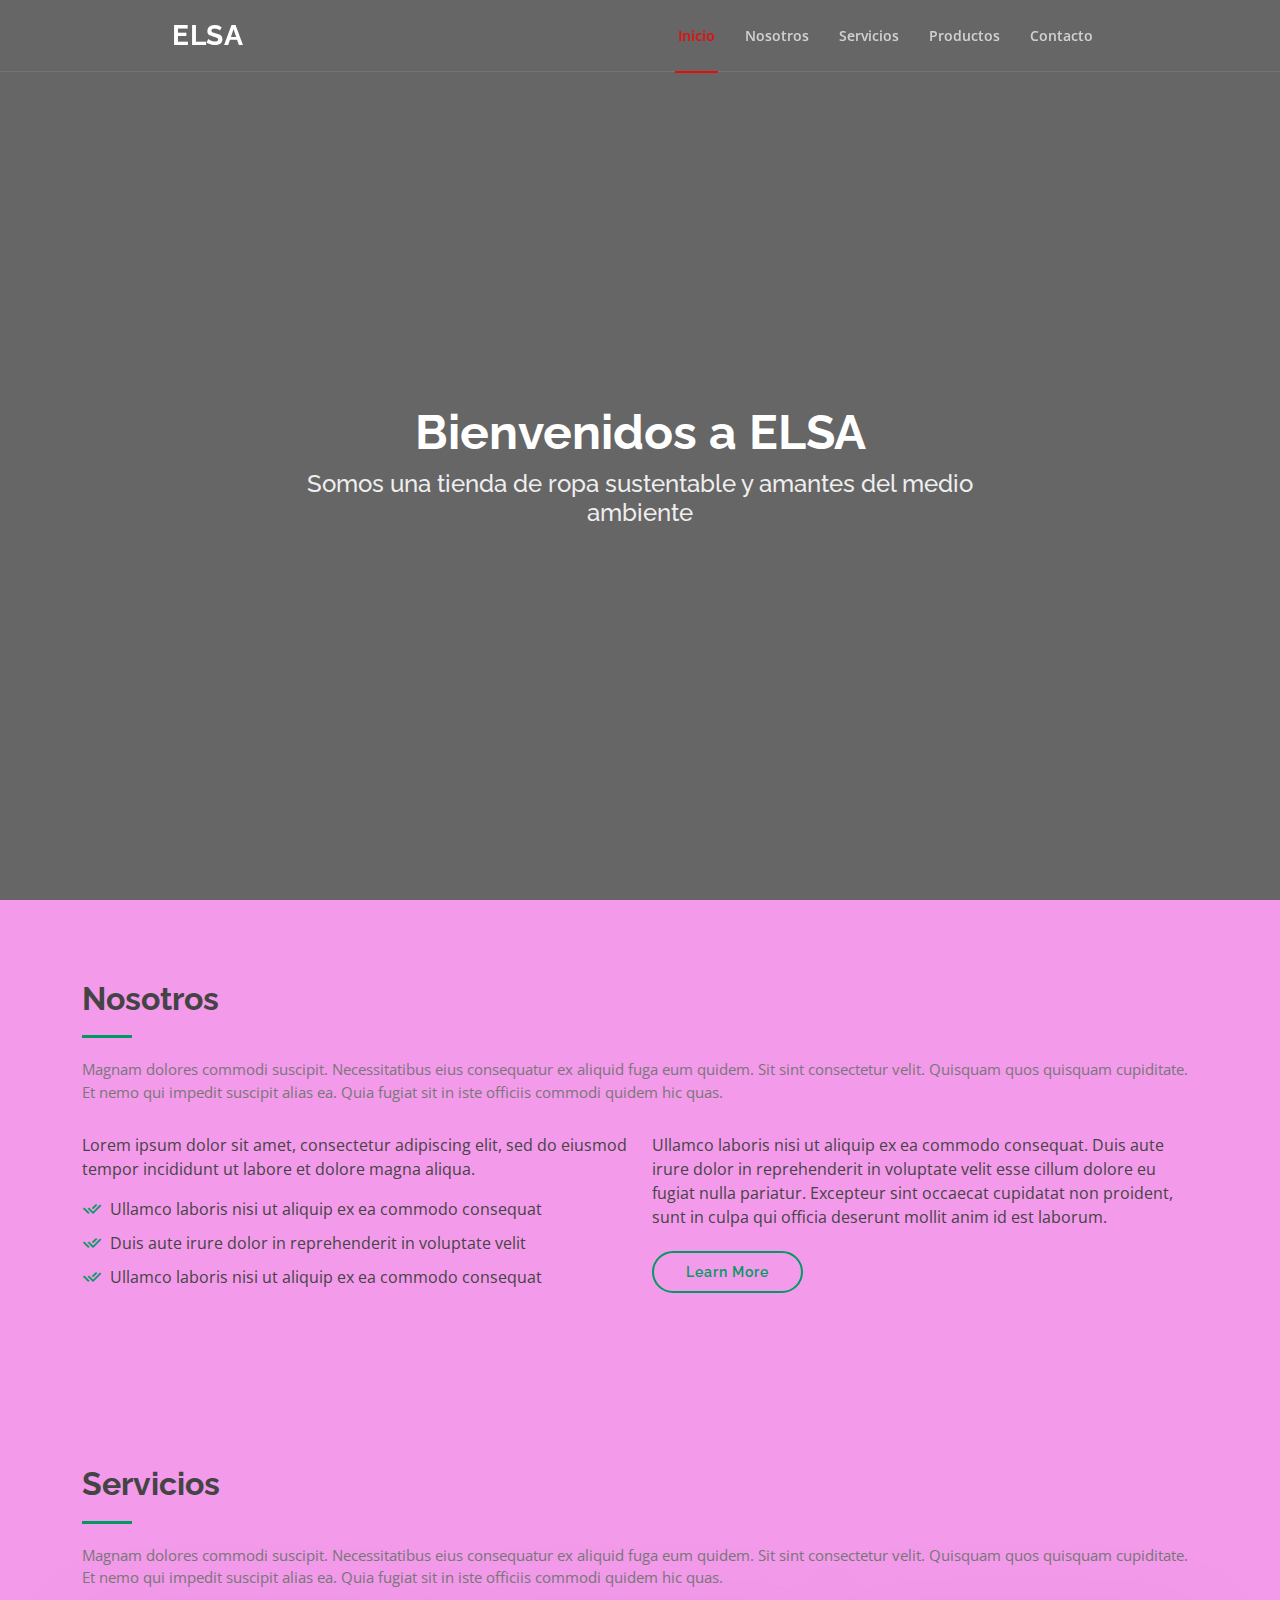
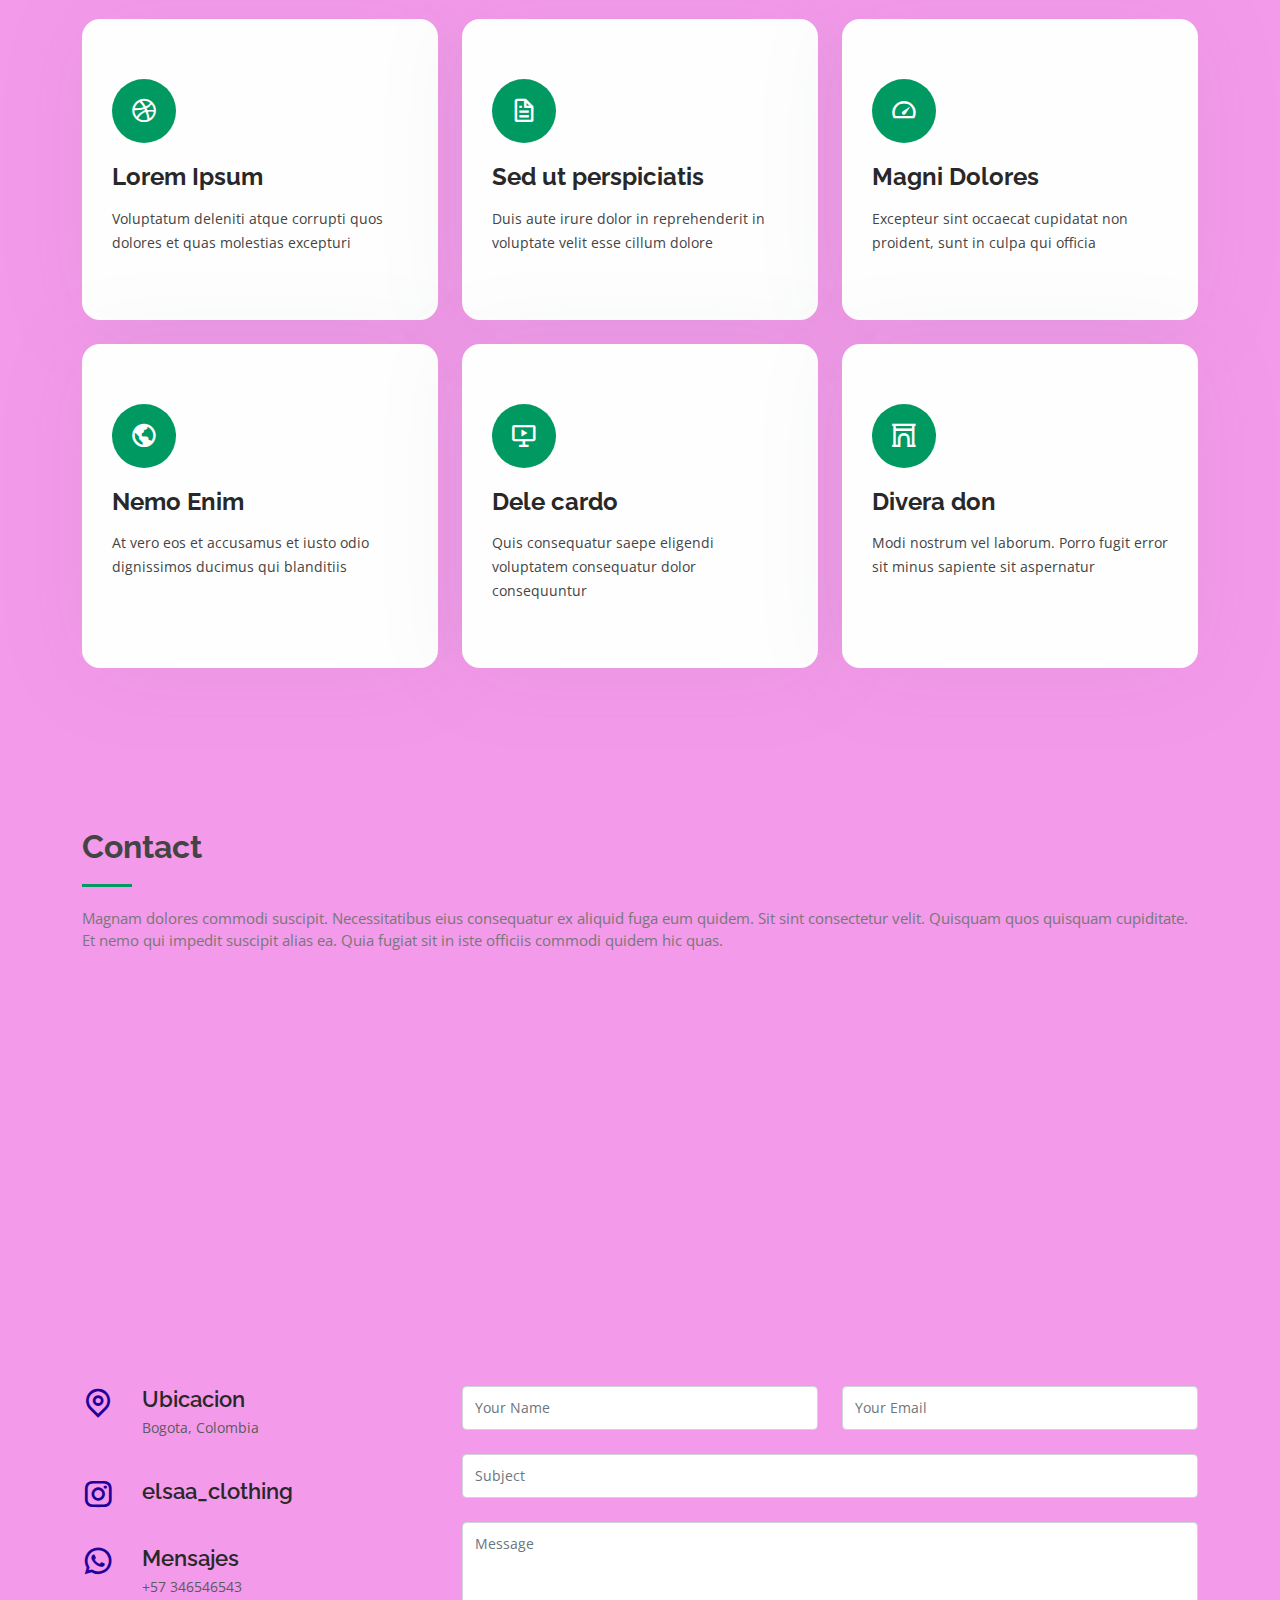
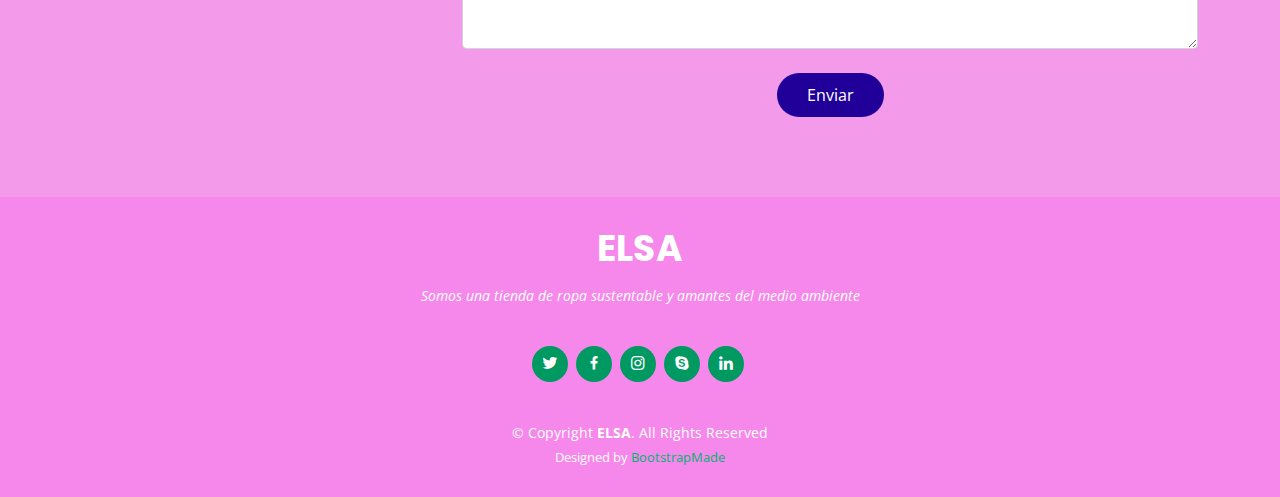
==== index.html @ 2338dea5 "agregando datanetlify" ====
<!DOCTYPE html>
<html lang="en">

<head>
  <meta charset="utf-8">
  <meta content="width=device-width, initial-scale=1.0" name="viewport">

  <title>ELSA</title>
  <meta content="" name="description">
  <meta content="" name="keywords">

  <!-- Favicons -->
  <link href="assets/img/favicon.png" rel="icon">
  <link href="assets/img/apple-touch-icon.png" rel="apple-touch-icon">

  <!-- Google Fonts -->
  <link href="https://fonts.googleapis.com/css?family=Open+Sans:300,300i,400,400i,600,600i,700,700i|Raleway:300,300i,400,400i,500,500i,600,600i,700,700i|Poppins:300,300i,400,400i,500,500i,600,600i,700,700i" rel="stylesheet">

  <!-- Vendor CSS Files -->
  <link href="assets/vendor/bootstrap/css/bootstrap.min.css" rel="stylesheet">
  <link href="assets/vendor/bootstrap-icons/bootstrap-icons.css" rel="stylesheet">
  <link href="assets/vendor/boxicons/css/boxicons.min.css" rel="stylesheet">
  <link href="assets/vendor/glightbox/css/glightbox.min.css" rel="stylesheet">
  <link href="assets/vendor/remixicon/remixicon.css" rel="stylesheet">
  <link href="assets/vendor/swiper/swiper-bundle.min.css" rel="stylesheet">

  <!-- Template Main CSS File -->
  <link href="assets/css/style.css" rel="stylesheet">

  <!-- =======================================================
  * Template Name: KnightOne - v4.8.1
  * Template URL: https://bootstrapmade.com/knight-simple-one-page-bootstrap-template/
  * Author: BootstrapMade.com
  * License: https://bootstrapmade.com/license/
  ======================================================== -->
</head>

<body>

  <!-- ======= Header ======= -->
  <header id="header" class="fixed-top ">
    <div class="container-fluid">

      <div class="row justify-content-center">
        <div class="col-xl-9 d-flex align-items-center justify-content-lg-between">
          <h1 class="logo me-auto me-lg-0"><a href="index.html">ELSA</a></h1>
          <!-- Uncomment below if you prefer to use an image logo -->
          <!-- <a href="index.html" class="logo me-auto me-lg-0"><img src="assets/img/logo.png" alt="" class="img-fluid"></a>-->

          <nav id="navbar" class="navbar order-last order-lg-0">
            <ul>
              <li><a class="nav-link scrollto active" href="#hero">Inicio</a></li>
              <li><a class="nav-link scrollto" href="#about">Nosotros</a></li>
              <li><a class="nav-link scrollto" href="#services">Servicios</a></li>
              <li><a class="nav-link scrollto " href="./pages/productos.html">Productos</a></li>
              <li><a class="nav-link scrollto" href="#contact">Contacto</a></li>
            </ul>
            <i class="bi bi-list mobile-nav-toggle"></i>
          </nav><!-- .navbar -->
        </div>
      </div>

    </div>
  </header><!-- End Header -->

  <!-- ======= Hero Section ======= -->
  <section id="hero" class="d-flex flex-column justify-content-center">
    <div class="container">
      <div class="row justify-content-center">
        <div class="col-xl-8">
          <h1>Bienvenidos a ELSA </h1>
          <h2>Somos una tienda de ropa sustentable y amantes del medio ambiente</h2>
          <a href="https://www.youtube.com/watch?v=jDDaplaOz7Q"></a>
        </div>
      </div>
    </div>
  </section><!-- End Hero -->

  <main id="main">

    <!-- ======= About Us Section ======= -->
    <section id="about" class="about">
      <div class="container">

        <div class="section-title">
          <h2>Nosotros</h2>
          <p>Magnam dolores commodi suscipit. Necessitatibus eius consequatur ex aliquid fuga eum quidem. Sit sint consectetur velit. Quisquam quos quisquam cupiditate. Et nemo qui impedit suscipit alias ea. Quia fugiat sit in iste officiis commodi quidem hic quas.</p>
        </div>

        <div class="row content">
          <div class="col-lg-6">
            <p>
              Lorem ipsum dolor sit amet, consectetur adipiscing elit, sed do eiusmod tempor incididunt ut labore et dolore
              magna aliqua.
            </p>
            <ul>
              <li><i class="ri-check-double-line"></i> Ullamco laboris nisi ut aliquip ex ea commodo consequat</li>
              <li><i class="ri-check-double-line"></i> Duis aute irure dolor in reprehenderit in voluptate velit</li>
              <li><i class="ri-check-double-line"></i> Ullamco laboris nisi ut aliquip ex ea commodo consequat</li>
            </ul>
          </div>
          <div class="col-lg-6 pt-4 pt-lg-0">
            <p>
              Ullamco laboris nisi ut aliquip ex ea commodo consequat. Duis aute irure dolor in reprehenderit in voluptate
              velit esse cillum dolore eu fugiat nulla pariatur. Excepteur sint occaecat cupidatat non proident, sunt in
              culpa qui officia deserunt mollit anim id est laborum.
            </p>
            <a href="#" class="btn-learn-more">Learn More</a>
          </div>
        </div>

      </div>
    </section><!-- End About Us Section -->

    <!-- ======= Services Section ======= -->
    <section id="services" class="services">
      <div class="container">

        <div class="section-title">
          <h2>Servicios</h2>
          <p>Magnam dolores commodi suscipit. Necessitatibus eius consequatur ex aliquid fuga eum quidem. Sit sint consectetur velit. Quisquam quos quisquam cupiditate. Et nemo qui impedit suscipit alias ea. Quia fugiat sit in iste officiis commodi quidem hic quas.</p>
        </div>

        <div class="row">
          <div class="col-lg-4 col-md-6 d-flex align-items-stretch">
            <div class="icon-box">
              <div class="icon"><i class="bx bxl-dribbble"></i></div>
              <h4><a href="">Lorem Ipsum</a></h4>
              <p>Voluptatum deleniti atque corrupti quos dolores et quas molestias excepturi</p>
            </div>
          </div>

          <div class="col-lg-4 col-md-6 d-flex align-items-stretch mt-4 mt-md-0">
            <div class="icon-box">
              <div class="icon"><i class="bx bx-file"></i></div>
              <h4><a href="">Sed ut perspiciatis</a></h4>
              <p>Duis aute irure dolor in reprehenderit in voluptate velit esse cillum dolore</p>
            </div>
          </div>

          <div class="col-lg-4 col-md-6 d-flex align-items-stretch mt-4 mt-lg-0">
            <div class="icon-box">
              <div class="icon"><i class="bx bx-tachometer"></i></div>
              <h4><a href="">Magni Dolores</a></h4>
              <p>Excepteur sint occaecat cupidatat non proident, sunt in culpa qui officia</p>
            </div>
          </div>

          <div class="col-lg-4 col-md-6 d-flex align-items-stretch mt-4">
            <div class="icon-box">
              <div class="icon"><i class="bx bx-world"></i></div>
              <h4><a href="">Nemo Enim</a></h4>
              <p>At vero eos et accusamus et iusto odio dignissimos ducimus qui blanditiis</p>
            </div>
          </div>

          <div class="col-lg-4 col-md-6 d-flex align-items-stretch mt-4">
            <div class="icon-box">
              <div class="icon"><i class="bx bx-slideshow"></i></div>
              <h4><a href="">Dele cardo</a></h4>
              <p>Quis consequatur saepe eligendi voluptatem consequatur dolor consequuntur</p>
            </div>
          </div>

          <div class="col-lg-4 col-md-6 d-flex align-items-stretch mt-4">
            <div class="icon-box">
              <div class="icon"><i class="bx bx-arch"></i></div>
              <h4><a href="">Divera don</a></h4>
              <p>Modi nostrum vel laborum. Porro fugit error sit minus sapiente sit aspernatur</p>
            </div>
          </div>

        </div>

      </div>
    </section><!-- End Services Section -->

    <!-- ======= Contact Section ======= -->
    <section id="contact" class="contact">
      <div class="container">

        <div class="section-title">
          <h2>Contact</h2>
          <p>Magnam dolores commodi suscipit. Necessitatibus eius consequatur ex aliquid fuga eum quidem. Sit sint consectetur velit. Quisquam quos quisquam cupiditate. Et nemo qui impedit suscipit alias ea. Quia fugiat sit in iste officiis commodi quidem hic quas.</p>
        </div>
      </div>

      <div>
        <iframe style="border:0; width: 100%; height: 350px;" src="https://www.google.com/maps/embed?pb=!1m14!1m8!1m3!1d12097.433213460943!2d-74.0062269!3d40.7101282!3m2!1i1024!2i768!4f13.1!3m3!1m2!1s0x0%3A0xb89d1fe6bc499443!2sDowntown+Conference+Center!5e0!3m2!1smk!2sbg!4v1539943755621" frameborder="0" allowfullscreen></iframe>
      </div>

      <div class="container">

        <div class="row mt-5">

          <div class="col-lg-4">
            <div class="info">
              <div class="address">
                <i class="ri-map-pin-line"></i>
                <h4>Ubicacion </h4>
                <p>Bogota, Colombia</p>
              </div>

              <div class="email">
                <a href="https://www.instagram.com/elsaa_clothing/">
                  <i class="ri-instagram-line"></i>
                  <h4>elsaa_clothing</h4>
                  <p></p>
                </a>
              </div>

              <div class="phone">
                <i class="ri-whatsapp-line"></i>
                <h4>Mensajes</h4>
                <p>+57 346546543</p>
              </div>

            </div>

          </div>

          <div class="col-lg-8 mt-5 mt-lg-0">

            <form name="contact" role="form" class="php-email-form" data-netlify="true">
              <div class="row">
                <div class="col-md-6 form-group">
                  <input type="text" name="name" class="form-control" id="name" placeholder="Your Name" required>
                </div>
                <div class="col-md-6 form-group mt-3 mt-md-0">
                  <input type="email" class="form-control" name="email" id="email" placeholder="Your Email" required>
                </div>
              </div>
              <div class="form-group mt-3">
                <input type="text" class="form-control" name="subject" id="subject" placeholder="Subject" required>
              </div>
              <div class="form-group mt-3">
                <textarea class="form-control" name="message" rows="5" placeholder="Message" required></textarea>
              </div>
              <div class="my-3">
                <div class="loading">Loading</div>
                <div class="error-message"></div>
                <div class="sent-message">Your message has been sent. Thank you!</div>
              </div>
              <div class="text-center"><button type="submit">Enviar</button></div>
            </form>

          </div>

        </div>

      </div>
    </section><!-- End Contact Section -->

  </main><!-- End #main -->

  <!-- ======= Footer ======= -->
  <footer id="footer">
    <div class="container">
      <h3>ELSA</h3>
      <p>Somos una tienda de ropa sustentable y amantes del medio ambiente</p>
      <div class="social-links">
        <a href="#" class="twitter"><i class="bx bxl-twitter"></i></a>
        <a href="#" class="facebook"><i class="bx bxl-facebook"></i></a>
        <a href="#" class="instagram"><i class="bx bxl-instagram"></i></a>
        <a href="#" class="google-plus"><i class="bx bxl-skype"></i></a>
        <a href="#" class="linkedin"><i class="bx bxl-linkedin"></i></a>
      </div>
      <div class="copyright">
        &copy; Copyright <strong><span>ELSA</span></strong>. All Rights Reserved
      </div>
      <div class="credits">
        <!-- All the links in the footer should remain intact. -->
        <!-- You can delete the links only if you purchased the pro version. -->
        <!-- Licensing information: https://bootstrapmade.com/license/ -->
        <!-- Purchase the pro version with working PHP/AJAX contact form: https://bootstrapmade.com/knight-simple-one-page-bootstrap-template/ -->
        Designed by <a href="https://bootstrapmade.com/">BootstrapMade</a>
      </div>
    </div>
  </footer><!-- End Footer -->

  <div id="preloader"></div>
  <a href="#" class="back-to-top d-flex align-items-center justify-content-center"><i class="bi bi-arrow-up-short"></i></a>

  <!-- Vendor JS Files -->
  <script src="assets/vendor/purecounter/purecounter_vanilla.js"></script>
  <script src="assets/vendor/bootstrap/js/bootstrap.bundle.min.js"></script>
  <script src="assets/vendor/glightbox/js/glightbox.min.js"></script>
  <script src="assets/vendor/isotope-layout/isotope.pkgd.min.js"></script>
  <script src="assets/vendor/swiper/swiper-bundle.min.js"></script>
  <script src="assets/vendor/php-email-form/validate.js"></script>

  <!-- Template Main JS File -->
  <script src="assets/js/main.js"></script>

</body>

</html>
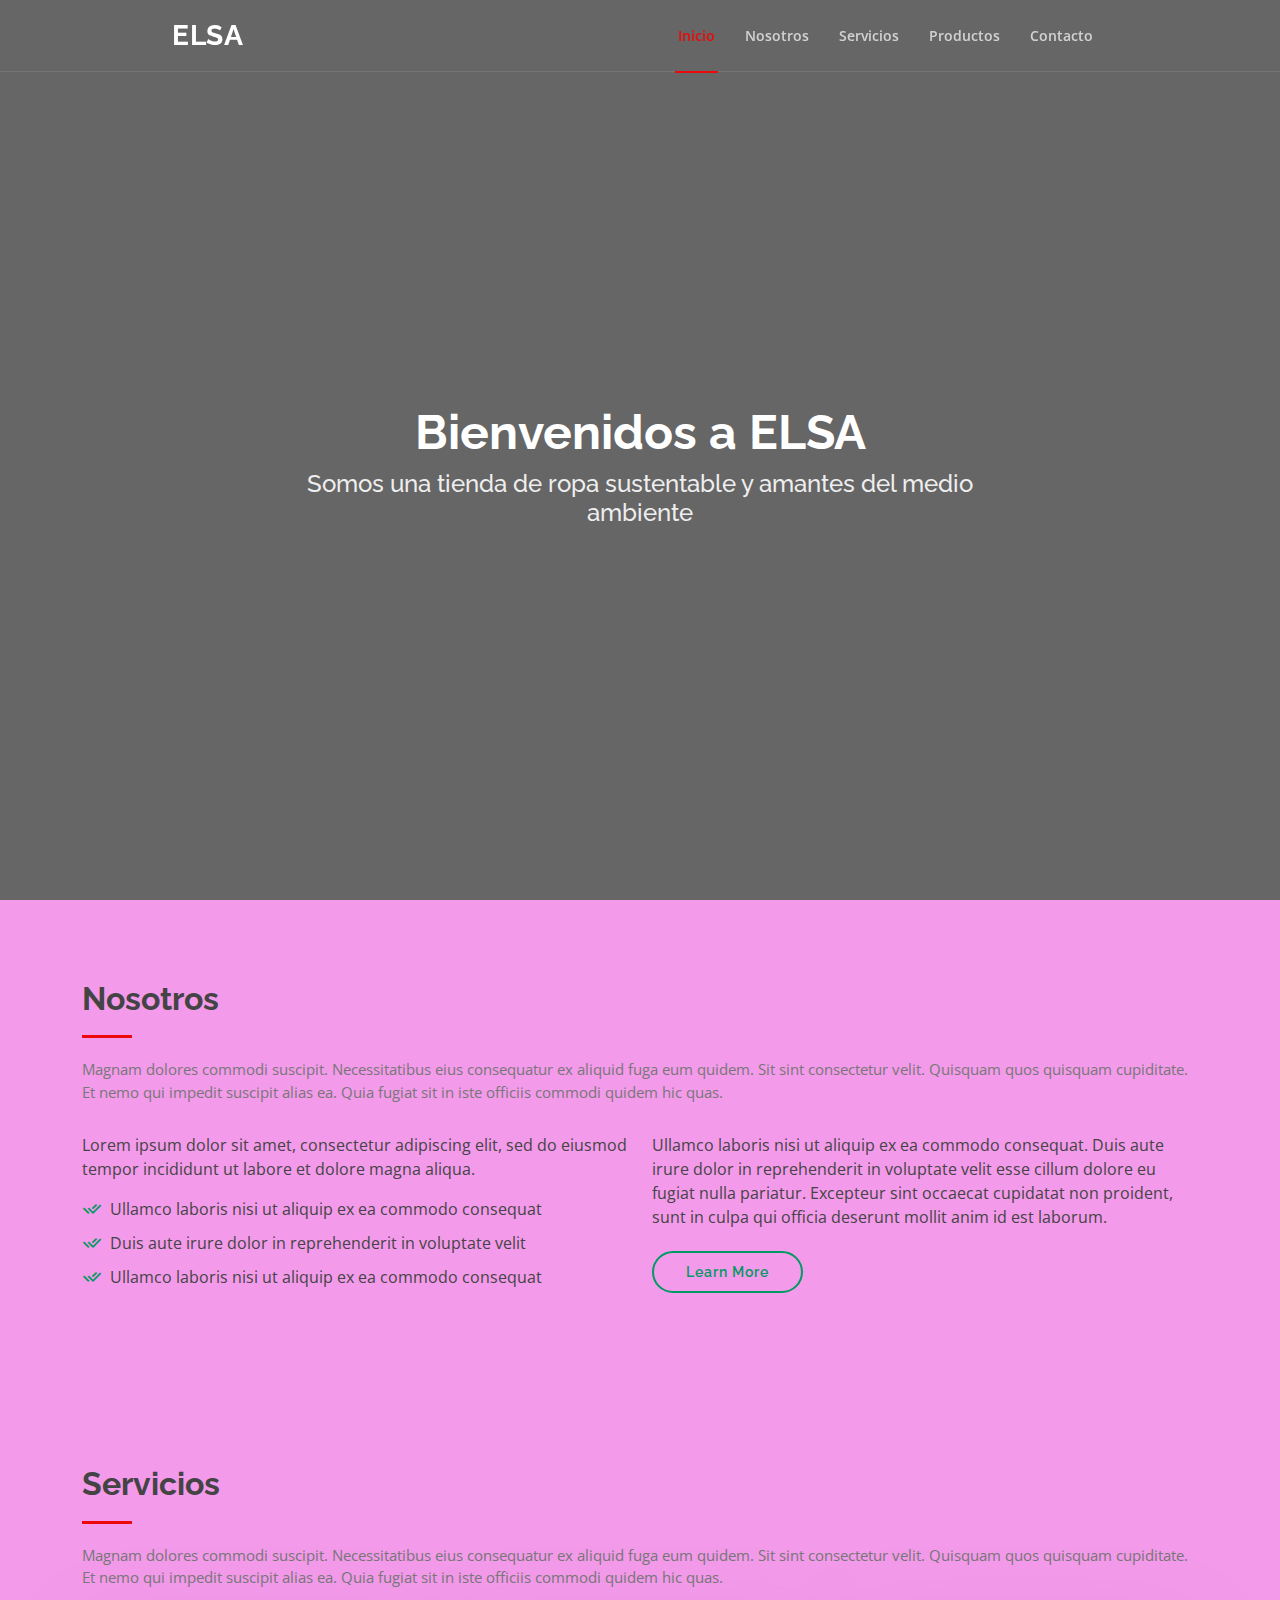
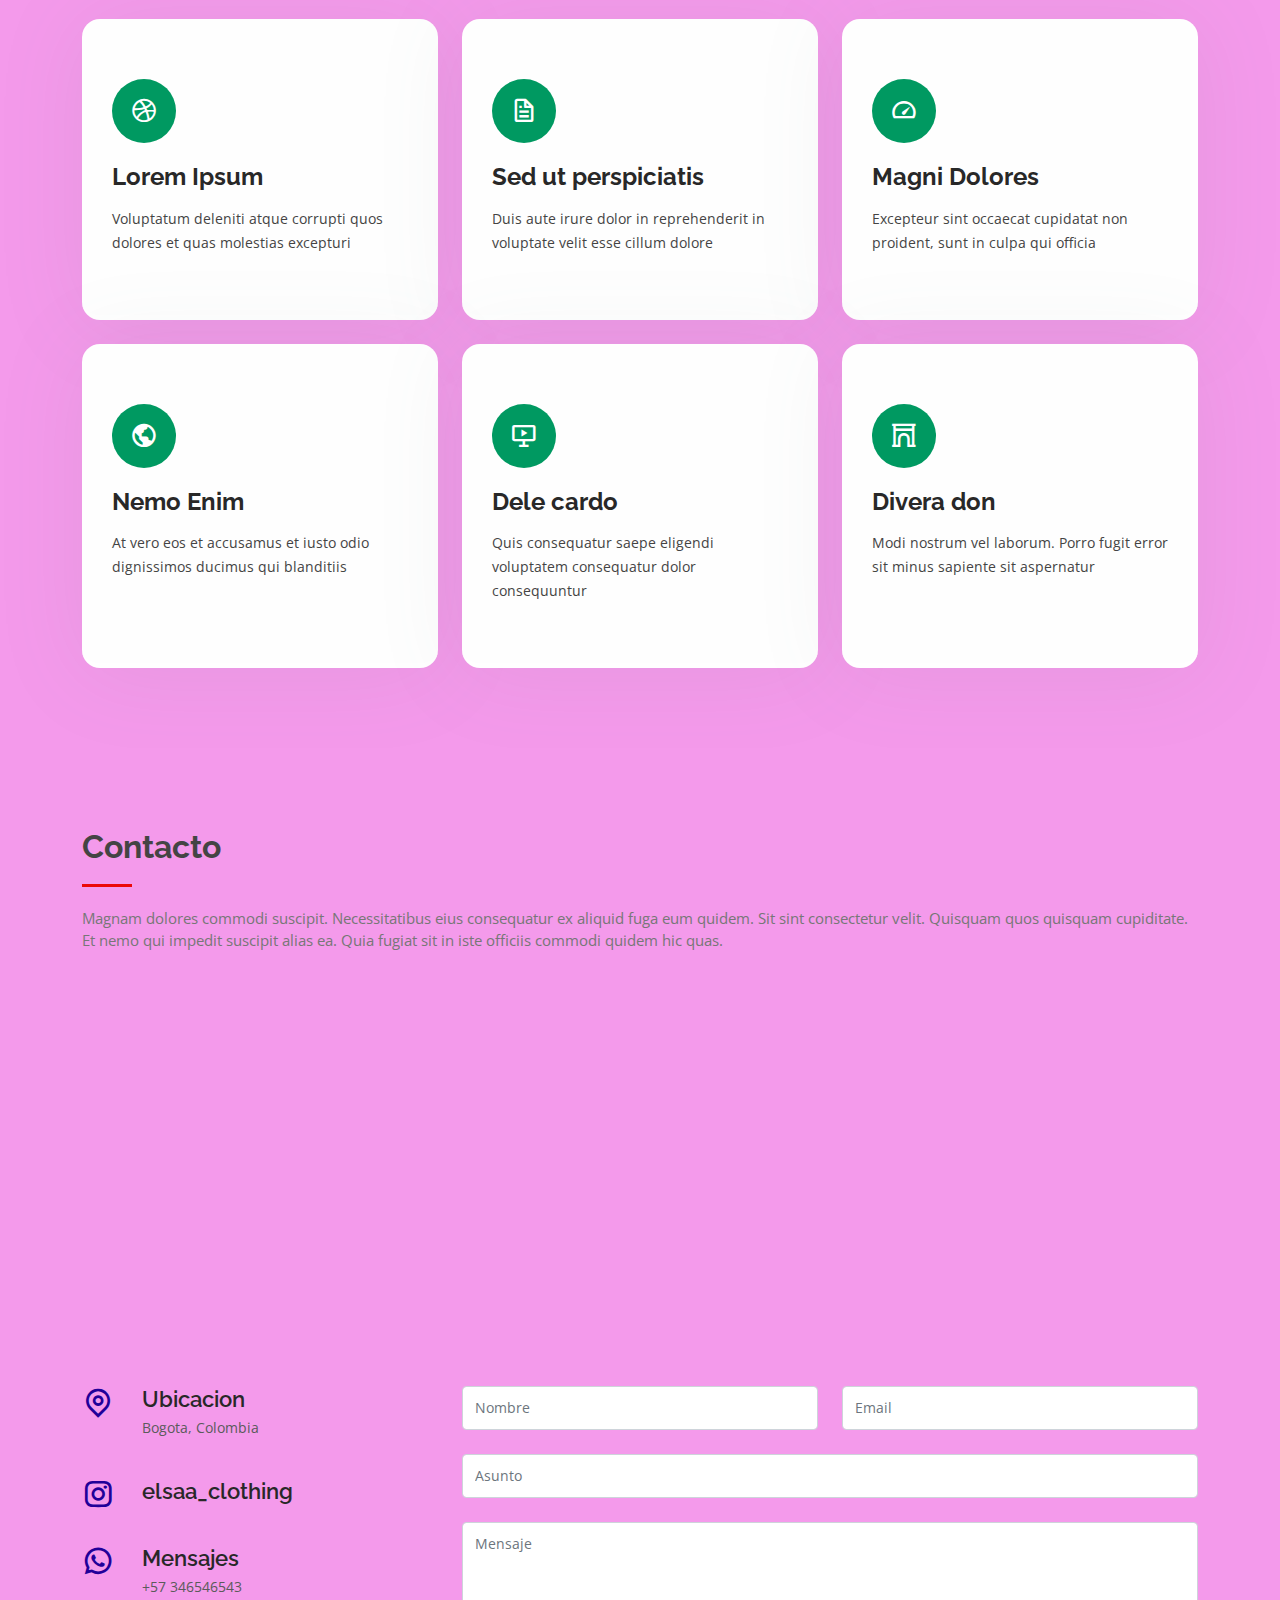
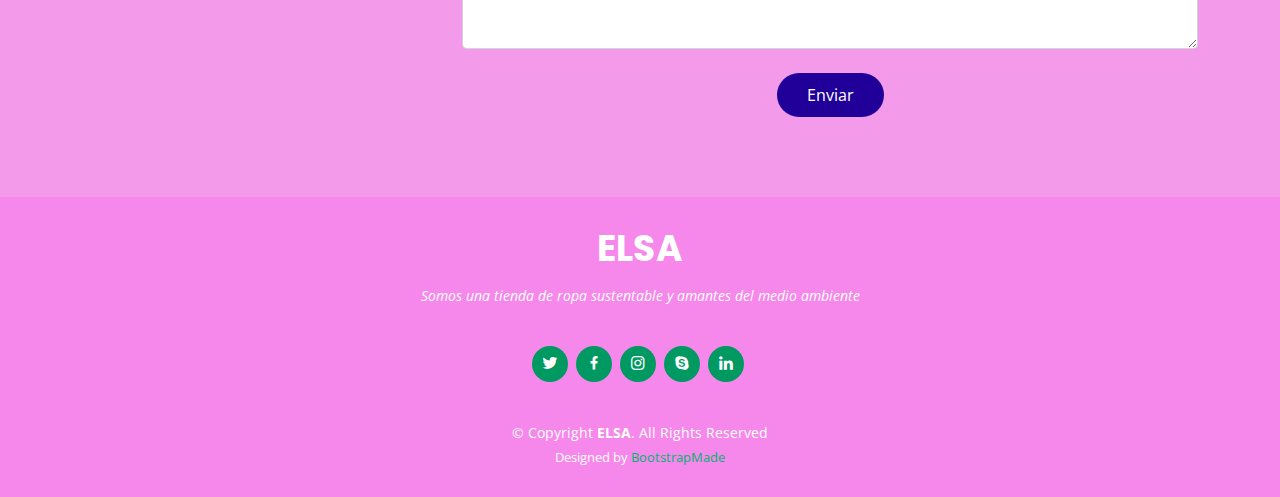
==== commit 818a6673: "modificando page" ====
--- a/index.html
+++ b/index.html
@@ -180,13 +180,13 @@
       <div class="container">
 
         <div class="section-title">
-          <h2>Contact</h2>
+          <h2>Contacto</h2>
           <p>Magnam dolores commodi suscipit. Necessitatibus eius consequatur ex aliquid fuga eum quidem. Sit sint consectetur velit. Quisquam quos quisquam cupiditate. Et nemo qui impedit suscipit alias ea. Quia fugiat sit in iste officiis commodi quidem hic quas.</p>
         </div>
       </div>
 
       <div>
-        <iframe style="border:0; width: 100%; height: 350px;" src="https://www.google.com/maps/embed?pb=!1m14!1m8!1m3!1d12097.433213460943!2d-74.0062269!3d40.7101282!3m2!1i1024!2i768!4f13.1!3m3!1m2!1s0x0%3A0xb89d1fe6bc499443!2sDowntown+Conference+Center!5e0!3m2!1smk!2sbg!4v1539943755621" frameborder="0" allowfullscreen></iframe>
+        <iframe style="border:0; width: 100%; height: 350px;" src="https://www.google.com/maps/embed?pb=!1m14!1m8!1m3!1d12097.433213460943!2d-74.0062269!3d40.7101282!3m2!1i1024!2i768!4f13.1!3m3!1m2!1s0x0%3A0xb89d1fe6bc499443!2sBogota+Colombia!5e0!3m2!1smk!2sbg!4v1539943755621" frameborder="0" allowfullscreen></iframe>
       </div>
 
       <div class="container">
@@ -221,20 +221,20 @@
 
           <div class="col-lg-8 mt-5 mt-lg-0">
 
-            <form name="contact" role="form" class="php-email-form" data-netlify="true">
+            <form action="./pages/saludo.html" name="contact" role="form" class="php-email-form" netlify>
               <div class="row">
                 <div class="col-md-6 form-group">
-                  <input type="text" name="name" class="form-control" id="name" placeholder="Your Name" required>
+                  <input type="text" name="name" class="form-control" id="name" placeholder="Nombre" required>
                 </div>
                 <div class="col-md-6 form-group mt-3 mt-md-0">
-                  <input type="email" class="form-control" name="email" id="email" placeholder="Your Email" required>
+                  <input type="email" class="form-control" name="email" id="email" placeholder="Email" required>
                 </div>
               </div>
               <div class="form-group mt-3">
-                <input type="text" class="form-control" name="subject" id="subject" placeholder="Subject" required>
+                <input type="text" class="form-control" name="subject" id="subject" placeholder="Asunto" required>
               </div>
               <div class="form-group mt-3">
-                <textarea class="form-control" name="message" rows="5" placeholder="Message" required></textarea>
+                <textarea class="form-control" name="message" rows="5" placeholder="Mensaje" required></textarea>
               </div>
               <div class="my-3">
                 <div class="loading">Loading</div>
@@ -287,7 +287,7 @@
   <script src="assets/vendor/glightbox/js/glightbox.min.js"></script>
   <script src="assets/vendor/isotope-layout/isotope.pkgd.min.js"></script>
   <script src="assets/vendor/swiper/swiper-bundle.min.js"></script>
-  <script src="assets/vendor/php-email-form/validate.js"></script>
+  
 
   <!-- Template Main JS File -->
   <script src="assets/js/main.js"></script>
--- a/assets/css/style.css
+++ b/assets/css/style.css
@@ -617,7 +617,7 @@
   display: block;
   width: 50px;
   height: 3px;
-  background: #009961;
+  background: #ec0909;
   bottom: 0;
   left: 0;
 }
@@ -780,7 +780,7 @@
 .portfolio #portfolio-flters li:hover,
 .portfolio #portfolio-flters li.filter-active {
   color: #fff;
-  background: #009961;
+  background: #291fb5;
 }
 
 .portfolio #portfolio-flters li:last-child {
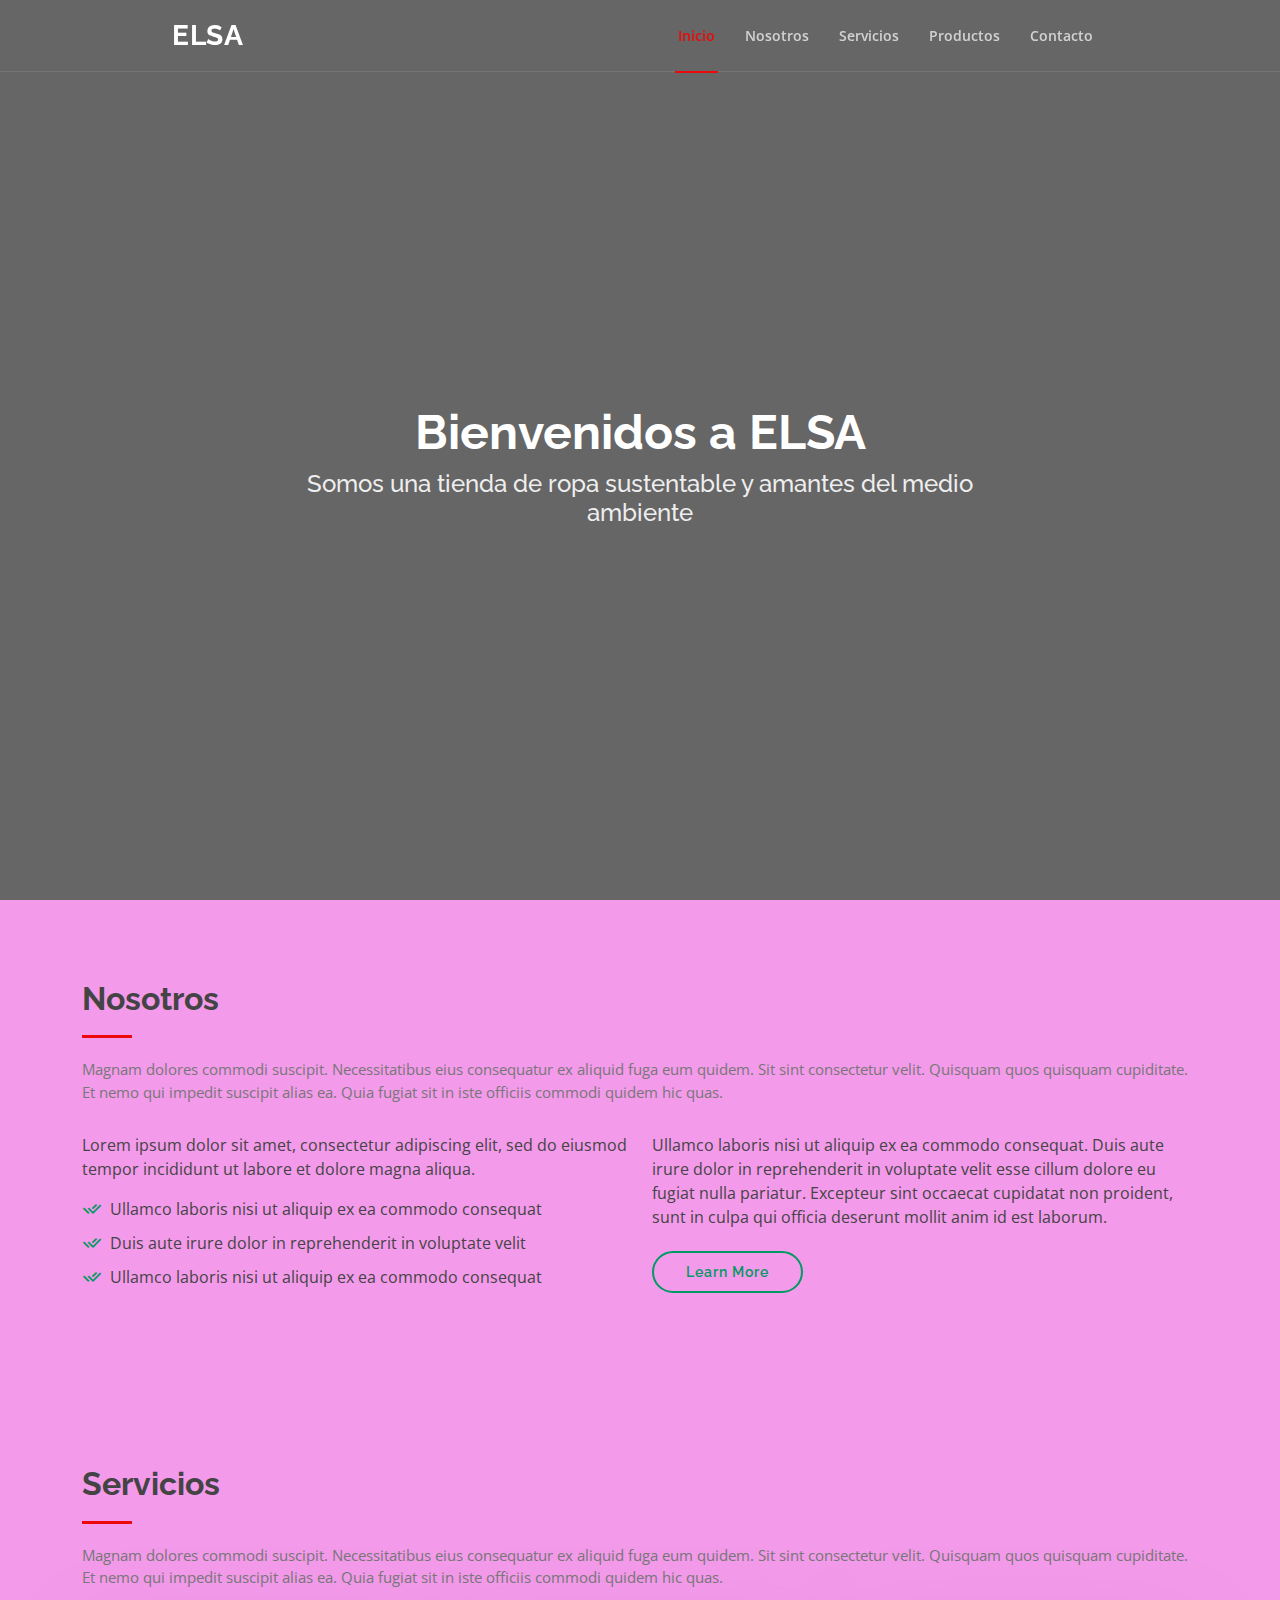
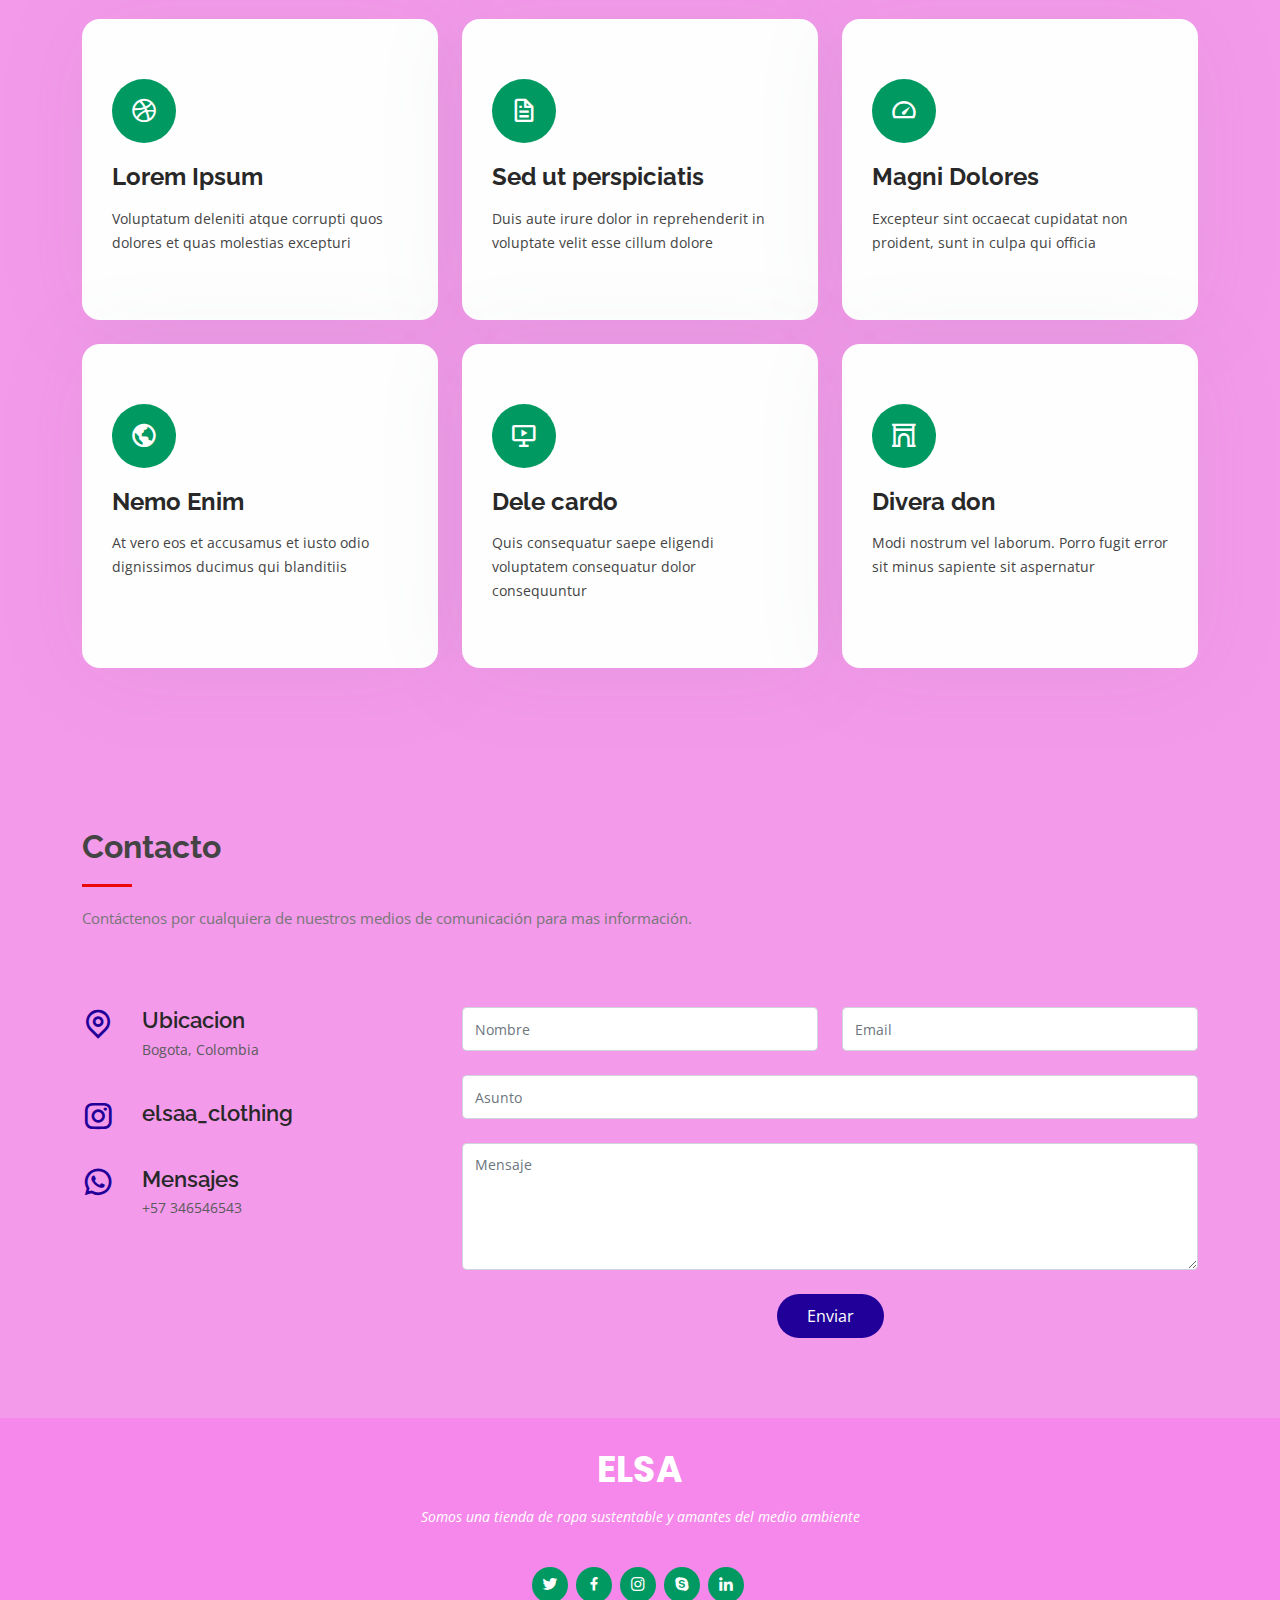
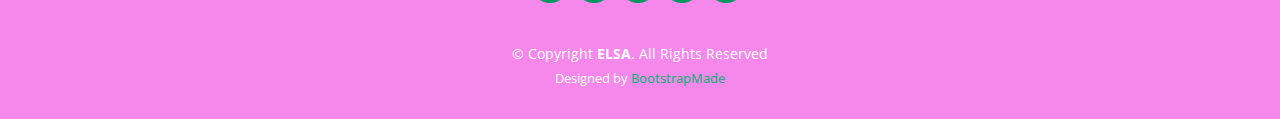
==== commit 180d4e06: "trabajando seccion contacto" ====
--- a/index.html
+++ b/index.html
@@ -181,12 +181,8 @@
 
         <div class="section-title">
           <h2>Contacto</h2>
-          <p>Magnam dolores commodi suscipit. Necessitatibus eius consequatur ex aliquid fuga eum quidem. Sit sint consectetur velit. Quisquam quos quisquam cupiditate. Et nemo qui impedit suscipit alias ea. Quia fugiat sit in iste officiis commodi quidem hic quas.</p>
-        </div>
-      </div>
-
-      <div>
-        <iframe style="border:0; width: 100%; height: 350px;" src="https://www.google.com/maps/embed?pb=!1m14!1m8!1m3!1d12097.433213460943!2d-74.0062269!3d40.7101282!3m2!1i1024!2i768!4f13.1!3m3!1m2!1s0x0%3A0xb89d1fe6bc499443!2sBogota+Colombia!5e0!3m2!1smk!2sbg!4v1539943755621" frameborder="0" allowfullscreen></iframe>
+          <p>Contáctenos por cualquiera de nuestros medios de comunicación para mas información.</p>
+        </div>
       </div>
 
       <div class="container">
--- a/assets/css/style.css
+++ b/assets/css/style.css
@@ -806,7 +806,7 @@
   bottom: -50px;
   z-index: 3;
   transition: all ease-in-out 0.3s;
-  background: #009961;
+  background: #291fb5;
   padding: 15px 20px;
 }
 
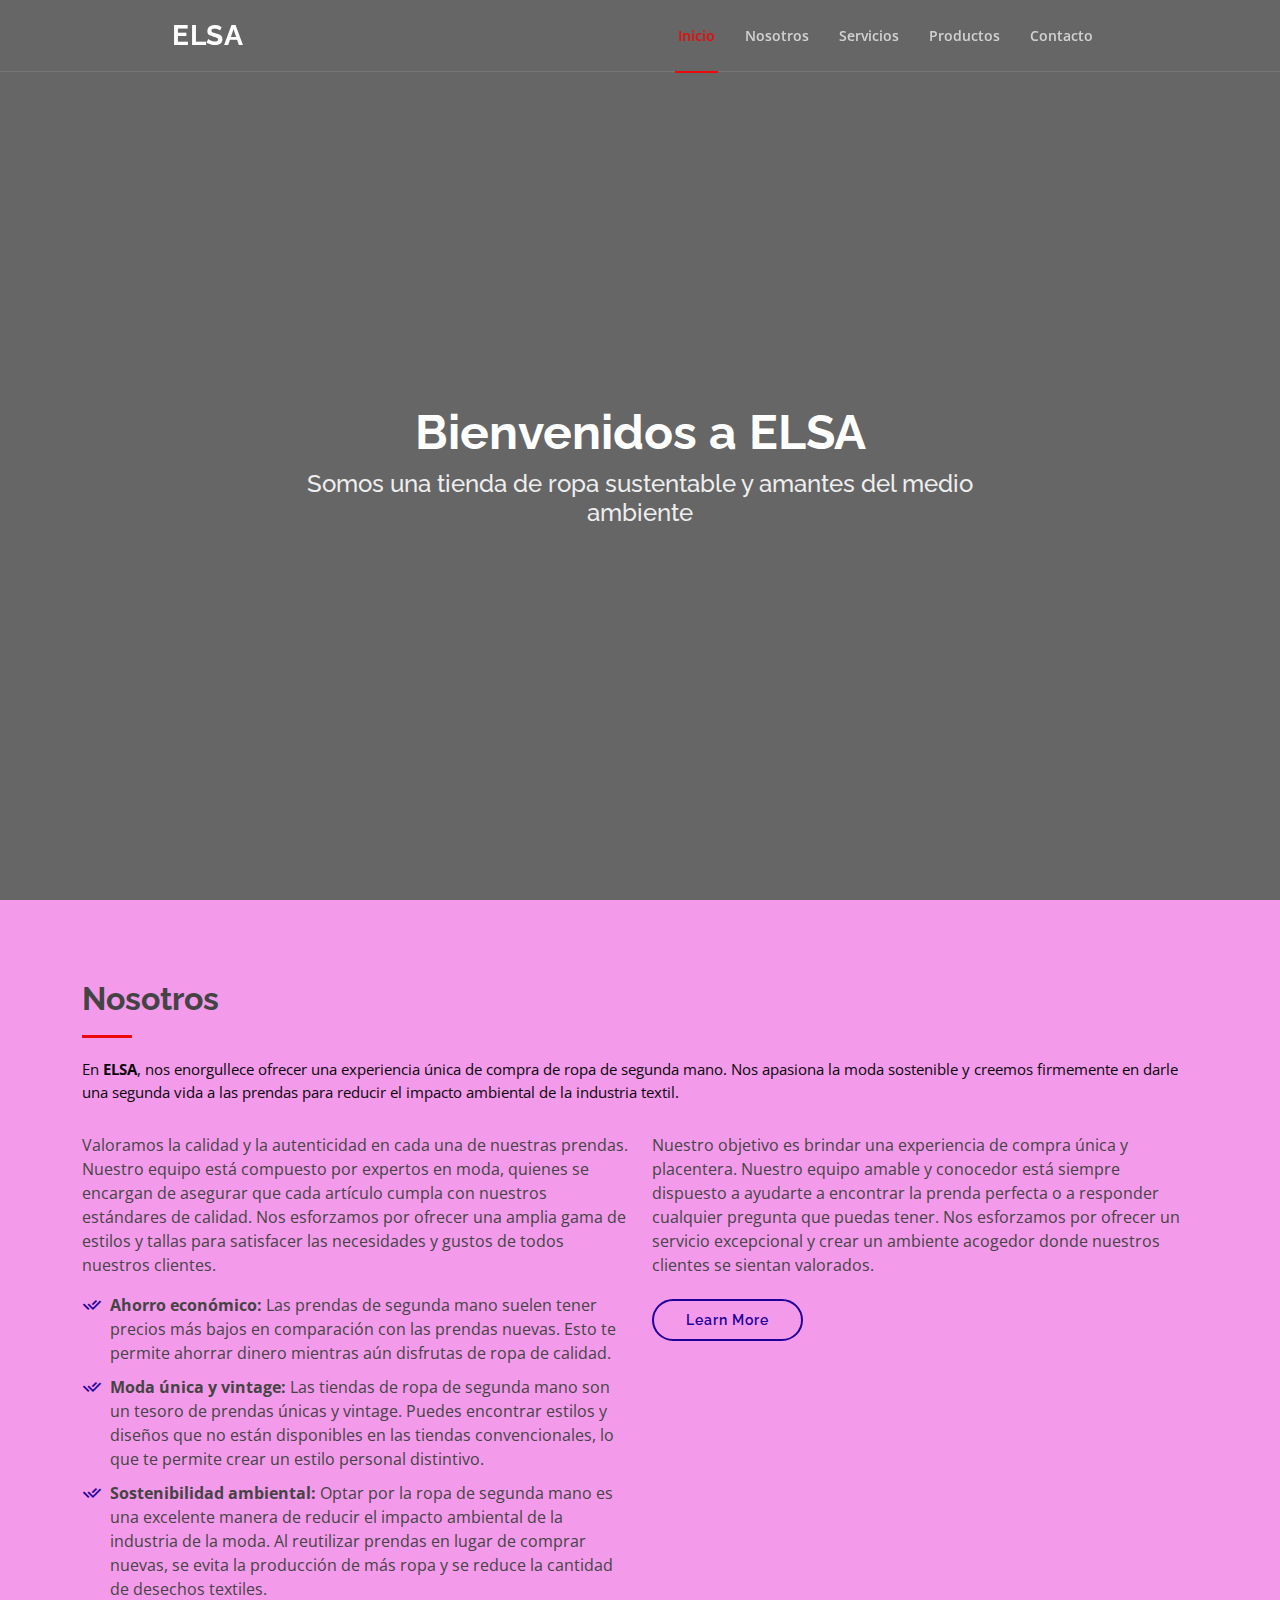
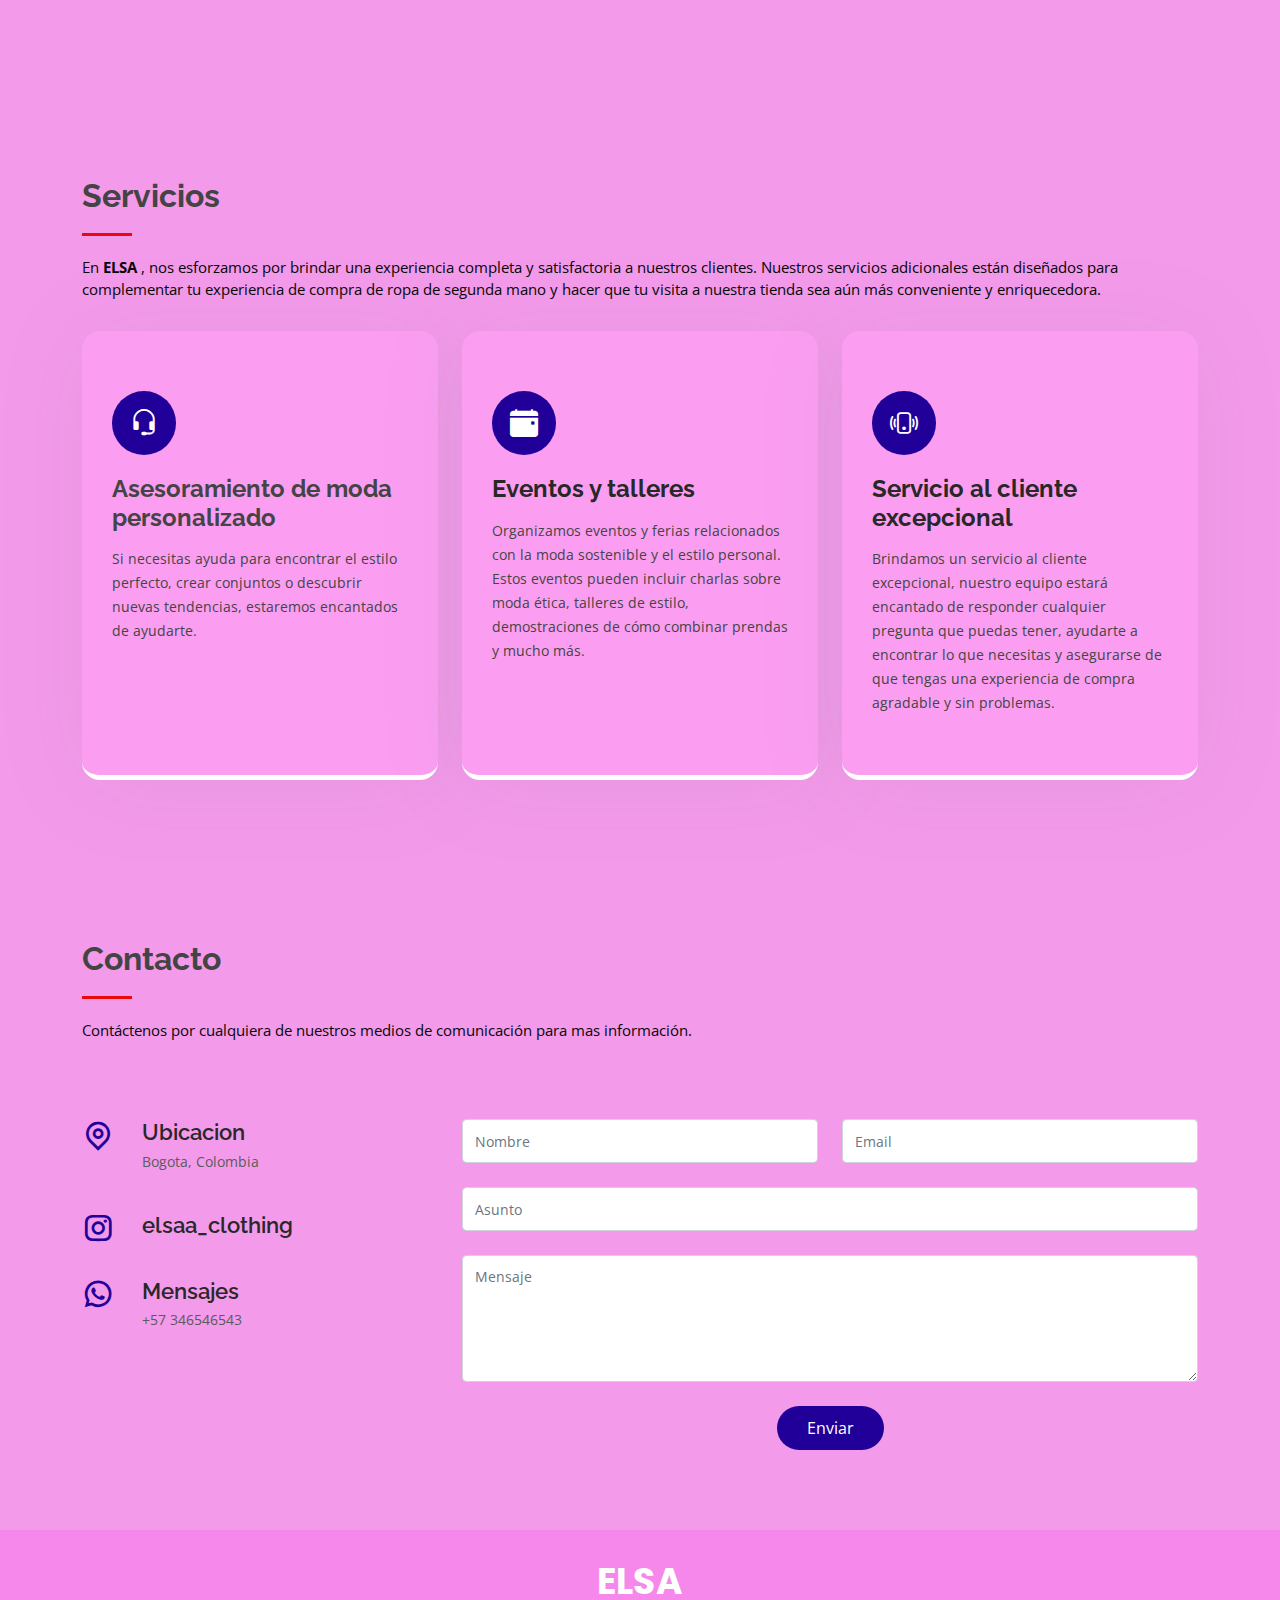
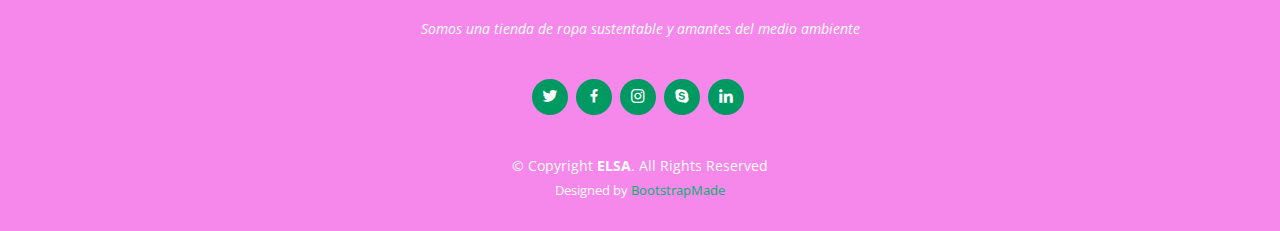
==== commit 19879849: "modificando seccion nosotros y servicios" ====
--- a/index.html
+++ b/index.html
@@ -84,26 +84,26 @@
 
         <div class="section-title">
           <h2>Nosotros</h2>
-          <p>Magnam dolores commodi suscipit. Necessitatibus eius consequatur ex aliquid fuga eum quidem. Sit sint consectetur velit. Quisquam quos quisquam cupiditate. Et nemo qui impedit suscipit alias ea. Quia fugiat sit in iste officiis commodi quidem hic quas.</p>
+          <p>En <b>ELSA</b>, nos enorgullece ofrecer una experiencia única de compra de ropa de segunda mano. Nos apasiona la moda sostenible y creemos firmemente en darle una segunda vida a las prendas para reducir el impacto ambiental de la industria textil.</p>
         </div>
 
         <div class="row content">
           <div class="col-lg-6">
             <p>
-              Lorem ipsum dolor sit amet, consectetur adipiscing elit, sed do eiusmod tempor incididunt ut labore et dolore
-              magna aliqua.
+              Valoramos la calidad y la autenticidad en cada una de nuestras prendas. Nuestro equipo está compuesto por expertos en moda, quienes se encargan de asegurar que cada artículo cumpla con nuestros estándares de calidad. Nos esforzamos por ofrecer una amplia gama de estilos y tallas para satisfacer las necesidades y gustos de todos nuestros clientes.
             </p>
             <ul>
-              <li><i class="ri-check-double-line"></i> Ullamco laboris nisi ut aliquip ex ea commodo consequat</li>
-              <li><i class="ri-check-double-line"></i> Duis aute irure dolor in reprehenderit in voluptate velit</li>
-              <li><i class="ri-check-double-line"></i> Ullamco laboris nisi ut aliquip ex ea commodo consequat</li>
+              <li><i class="ri-check-double-line"></i><b>Ahorro económico:</b> Las prendas de segunda mano suelen tener precios más bajos en comparación con las prendas nuevas. Esto te permite ahorrar dinero mientras aún disfrutas de ropa de calidad.
+              </li>
+              <li><i class="ri-check-double-line"></i> <b>Moda única y vintage:</b> Las tiendas de ropa de segunda mano son un tesoro de prendas únicas y vintage. Puedes encontrar estilos y diseños que no están disponibles en las tiendas convencionales, lo que te permite crear un estilo personal distintivo.
+
+              </li>
+              <li><i class="ri-check-double-line"></i> <b>Sostenibilidad ambiental:</b> Optar por la ropa de segunda mano es una excelente manera de reducir el impacto ambiental de la industria de la moda. Al reutilizar prendas en lugar de comprar nuevas, se evita la producción de más ropa y se reduce la cantidad de desechos textiles. </li>
             </ul>
           </div>
           <div class="col-lg-6 pt-4 pt-lg-0">
             <p>
-              Ullamco laboris nisi ut aliquip ex ea commodo consequat. Duis aute irure dolor in reprehenderit in voluptate
-              velit esse cillum dolore eu fugiat nulla pariatur. Excepteur sint occaecat cupidatat non proident, sunt in
-              culpa qui officia deserunt mollit anim id est laborum.
+              Nuestro objetivo es brindar una experiencia de compra única y placentera. Nuestro equipo amable y conocedor está siempre dispuesto a ayudarte a encontrar la prenda perfecta o a responder cualquier pregunta que puedas tener. Nos esforzamos por ofrecer un servicio excepcional y crear un ambiente acogedor donde nuestros clientes se sientan valorados.
             </p>
             <a href="#" class="btn-learn-more">Learn More</a>
           </div>
@@ -118,55 +118,31 @@
 
         <div class="section-title">
           <h2>Servicios</h2>
-          <p>Magnam dolores commodi suscipit. Necessitatibus eius consequatur ex aliquid fuga eum quidem. Sit sint consectetur velit. Quisquam quos quisquam cupiditate. Et nemo qui impedit suscipit alias ea. Quia fugiat sit in iste officiis commodi quidem hic quas.</p>
+          <p>En <b>ELSA</b> , nos esforzamos por brindar una experiencia completa y satisfactoria a nuestros clientes. Nuestros servicios adicionales están diseñados para complementar tu experiencia de compra de ropa de segunda mano y hacer que tu visita a nuestra tienda sea aún más conveniente y enriquecedora.</p>
         </div>
 
         <div class="row">
           <div class="col-lg-4 col-md-6 d-flex align-items-stretch">
             <div class="icon-box">
-              <div class="icon"><i class="bx bxl-dribbble"></i></div>
-              <h4><a href="">Lorem Ipsum</a></h4>
-              <p>Voluptatum deleniti atque corrupti quos dolores et quas molestias excepturi</p>
+              <div class="icon"><i class="bi bi-headset"></i></div>
+              <h4><a href=""></a>Asesoramiento de moda personalizado</h4>
+              <p>Si necesitas ayuda para encontrar el estilo perfecto, crear conjuntos o descubrir nuevas tendencias, estaremos encantados de ayudarte.</p>
             </div>
           </div>
 
           <div class="col-lg-4 col-md-6 d-flex align-items-stretch mt-4 mt-md-0">
             <div class="icon-box">
-              <div class="icon"><i class="bx bx-file"></i></div>
-              <h4><a href="">Sed ut perspiciatis</a></h4>
-              <p>Duis aute irure dolor in reprehenderit in voluptate velit esse cillum dolore</p>
+              <div class="icon"><i class="bi bi-calendar-event-fill"></i></div>
+              <h4><a href="">Eventos y talleres</a></h4>
+              <p> Organizamos eventos y ferias relacionados con la moda sostenible y el estilo personal. Estos eventos pueden incluir charlas sobre moda ética, talleres de estilo, demostraciones de cómo combinar prendas y mucho más.</p>
             </div>
           </div>
 
           <div class="col-lg-4 col-md-6 d-flex align-items-stretch mt-4 mt-lg-0">
             <div class="icon-box">
-              <div class="icon"><i class="bx bx-tachometer"></i></div>
-              <h4><a href="">Magni Dolores</a></h4>
-              <p>Excepteur sint occaecat cupidatat non proident, sunt in culpa qui officia</p>
-            </div>
-          </div>
-
-          <div class="col-lg-4 col-md-6 d-flex align-items-stretch mt-4">
-            <div class="icon-box">
-              <div class="icon"><i class="bx bx-world"></i></div>
-              <h4><a href="">Nemo Enim</a></h4>
-              <p>At vero eos et accusamus et iusto odio dignissimos ducimus qui blanditiis</p>
-            </div>
-          </div>
-
-          <div class="col-lg-4 col-md-6 d-flex align-items-stretch mt-4">
-            <div class="icon-box">
-              <div class="icon"><i class="bx bx-slideshow"></i></div>
-              <h4><a href="">Dele cardo</a></h4>
-              <p>Quis consequatur saepe eligendi voluptatem consequatur dolor consequuntur</p>
-            </div>
-          </div>
-
-          <div class="col-lg-4 col-md-6 d-flex align-items-stretch mt-4">
-            <div class="icon-box">
-              <div class="icon"><i class="bx bx-arch"></i></div>
-              <h4><a href="">Divera don</a></h4>
-              <p>Modi nostrum vel laborum. Porro fugit error sit minus sapiente sit aspernatur</p>
+              <div class="icon"><i class="bi bi-phone-vibrate"></i></i></div>
+              <h4><a href="">Servicio al cliente excepcional</a></h4>
+              <p>Brindamos un servicio al cliente excepcional, nuestro equipo estará encantado de responder cualquier pregunta que puedas tener, ayudarte a encontrar lo que necesitas y asegurarse de que tengas una experiencia de compra agradable y sin problemas.</p>
             </div>
           </div>
 
--- a/assets/css/style.css
+++ b/assets/css/style.css
@@ -105,7 +105,7 @@
 }
 
 .back-to-top:hover {
-  background: #00c27b;
+  background: #ec56e7;
   color: #fff;
 }
 
@@ -624,7 +624,7 @@
 
 .section-title p {
   margin-bottom: 0;
-  color: #777777;
+  color: #080808;
   font-size: 15px;
 }
 
@@ -658,7 +658,7 @@
   left: 0;
   top: 2px;
   font-size: 20px;
-  color: #009961;
+  color: #210099;
   line-height: 1;
 }
 
@@ -676,15 +676,15 @@
   border-radius: 50px;
   transition: 0.3s;
   line-height: 1;
-  color: #009961;
+  color: #210099;
   -webkit-animation-delay: 0.8s;
   animation-delay: 0.8s;
   margin-top: 6px;
-  border: 2px solid #009961;
+  border: 2px solid #210099;
 }
 
 .about .content .btn-learn-more:hover {
-  background: #009961;
+  background: #210099;
   color: #fff;
   text-decoration: none;
 }
@@ -693,13 +693,13 @@
 # Services
 --------------------------------------------------------------*/
 .services{
-  background-color: rgb(244, 154, 235);
+  background-color:rgb(244, 154, 235);
 }
 
 .services .icon-box {
   padding: 60px 30px;
   transition: all ease-in-out 0.3s;
-  background: #fefefe;
+  background: rgb(251, 158, 242);
   box-shadow: 0px 5px 90px 0px rgba(110, 123, 131, 0.1);
   border-radius: 18px;
   border-bottom: 5px solid #fff;
@@ -708,7 +708,7 @@
 .services .icon-box .icon {
   width: 64px;
   height: 64px;
-  background: #009961;
+  background: #210099;
   border-radius: 50px;
   display: flex;
   align-items: center;
@@ -741,11 +741,11 @@
 
 .services .icon-box:hover {
   transform: translateY(-10px);
-  border-color: #009961;
+  border-color: #210099;
 }
 
 .services .icon-box:hover h4 a {
-  color: #009961;
+  color: #210099;
 }
 
 /*--------------------------------------------------------------
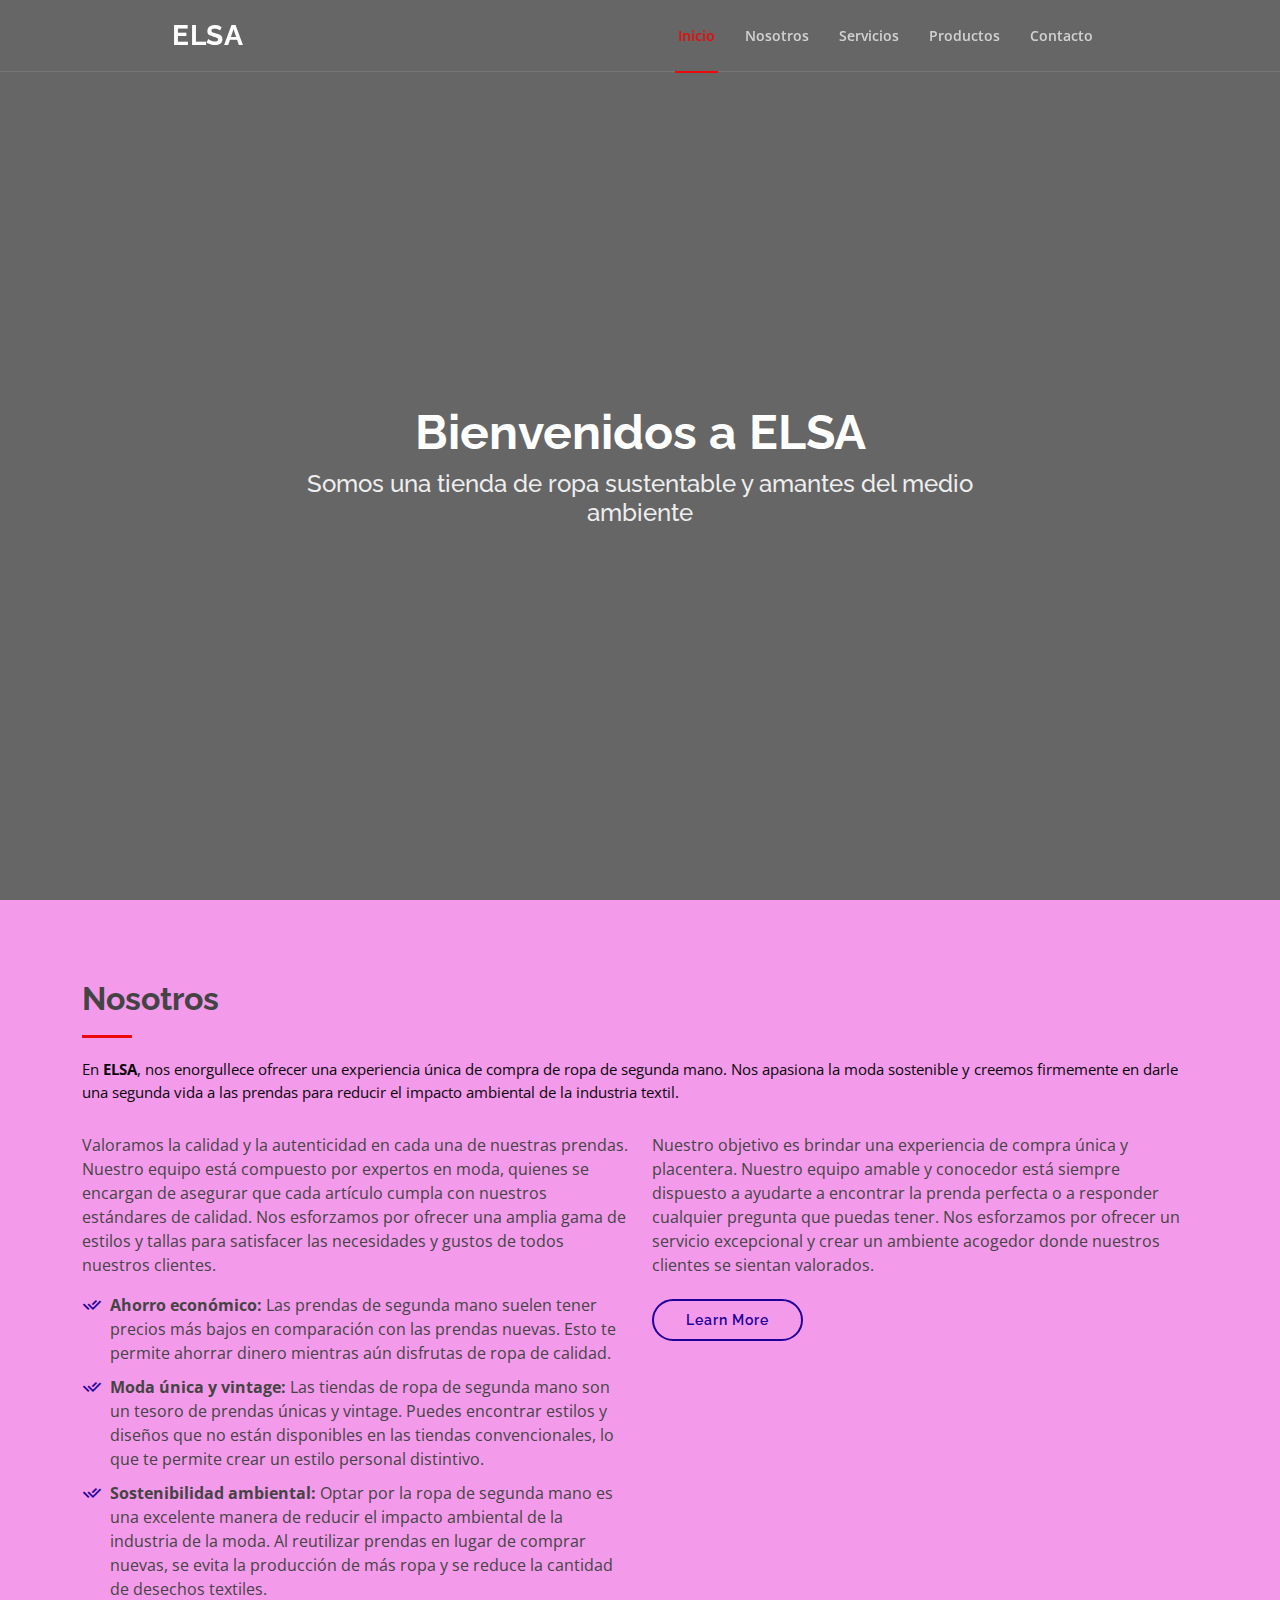
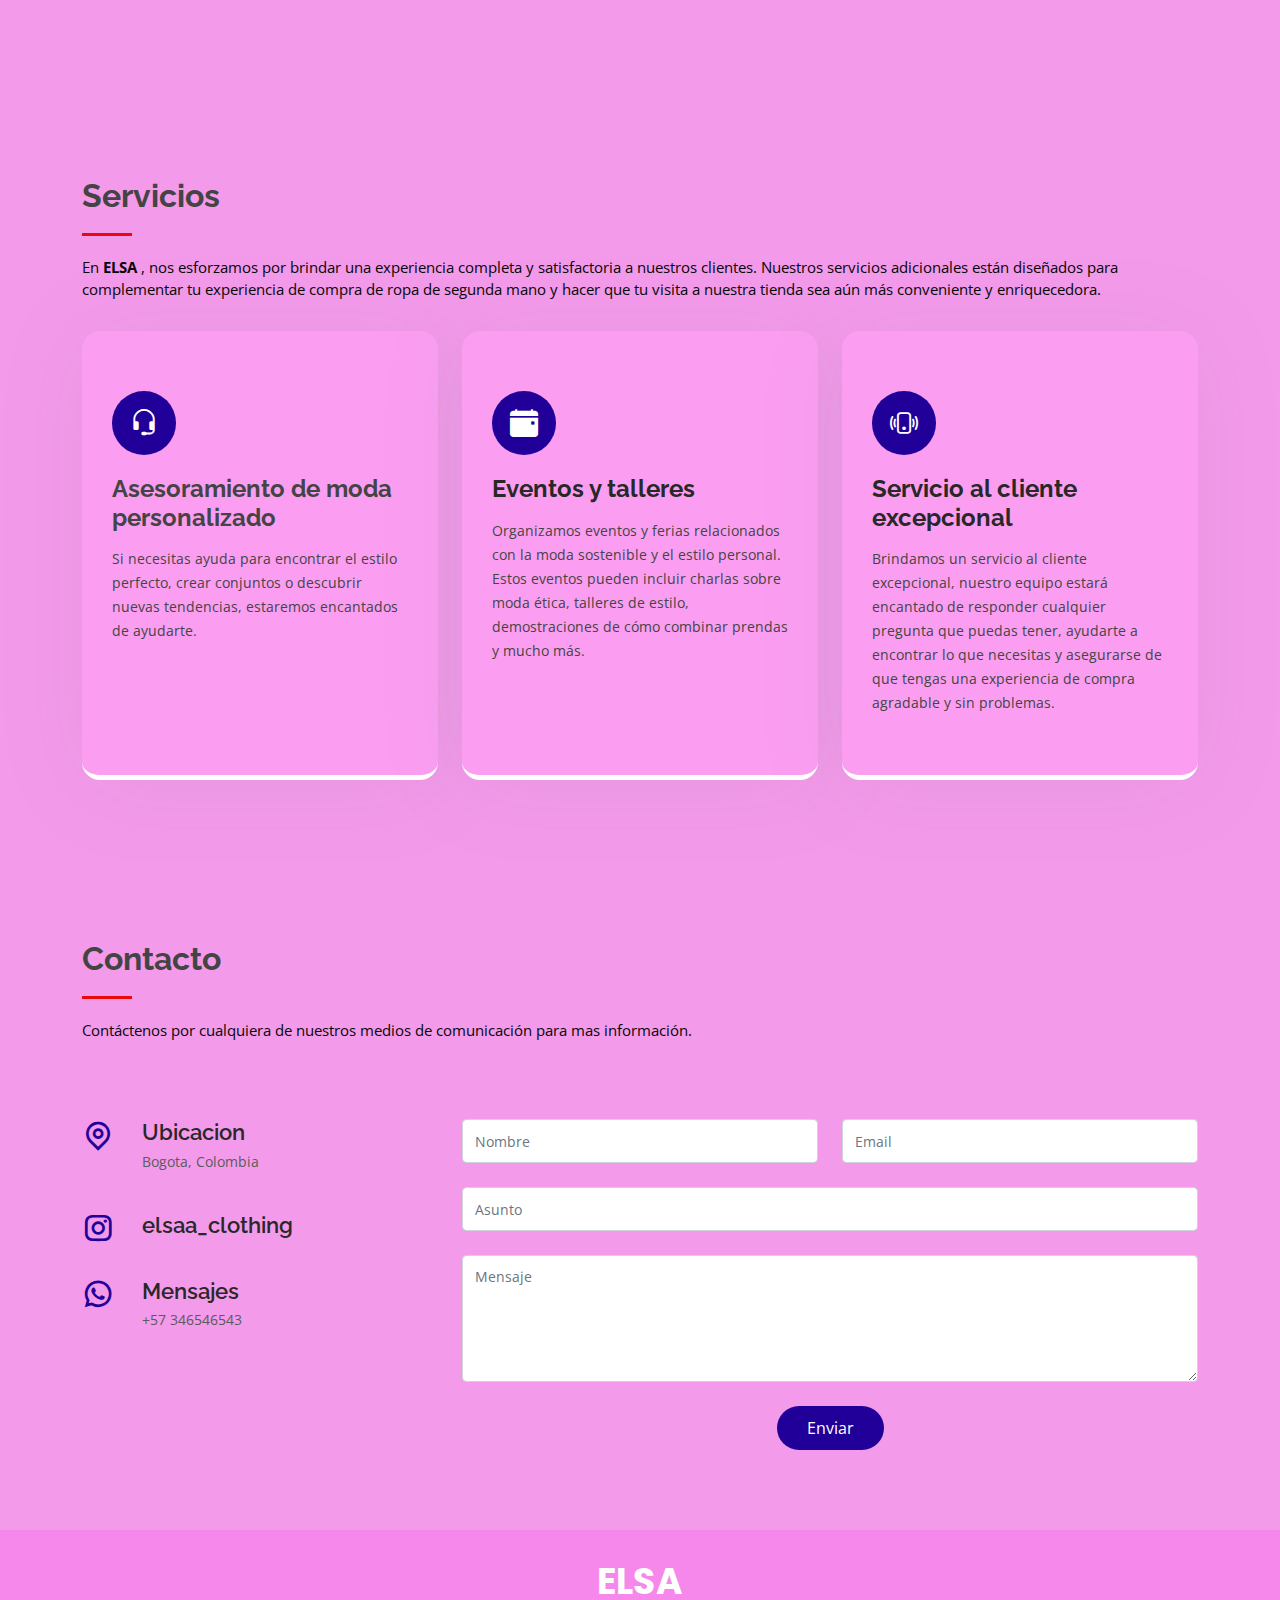
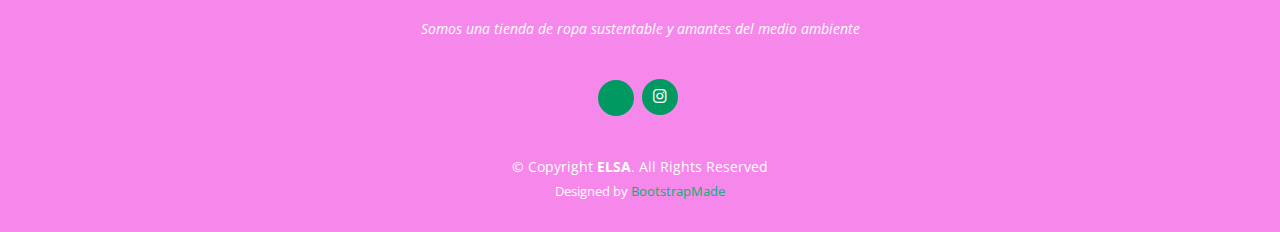
==== commit 2812fce9: "agregando redes sociales" ====
--- a/index.html
+++ b/index.html
@@ -10,7 +10,7 @@
   <meta content="" name="keywords">
 
   <!-- Favicons -->
-  <link href="assets/img/favicon.png" rel="icon">
+  <link href="assets/img/forma-de-insecto-mosca-de-golpe.png" rel="icon">
   <link href="assets/img/apple-touch-icon.png" rel="apple-touch-icon">
 
   <!-- Google Fonts -->
@@ -231,11 +231,8 @@
       <h3>ELSA</h3>
       <p>Somos una tienda de ropa sustentable y amantes del medio ambiente</p>
       <div class="social-links">
-        <a href="#" class="twitter"><i class="bx bxl-twitter"></i></a>
-        <a href="#" class="facebook"><i class="bx bxl-facebook"></i></a>
-        <a href="#" class="instagram"><i class="bx bxl-instagram"></i></a>
-        <a href="#" class="google-plus"><i class="bx bxl-skype"></i></a>
-        <a href="#" class="linkedin"><i class="bx bxl-linkedin"></i></a>
+        <a href="#" class="tik-tok"><i class="bx bxl-tik-tok"></i></a>
+        <a href="https://www.instagram.com/elsaa_clothing/" class="instagram"><i class="bx bxl-instagram"></i></a>
       </div>
       <div class="copyright">
         &copy; Copyright <strong><span>ELSA</span></strong>. All Rights Reserved
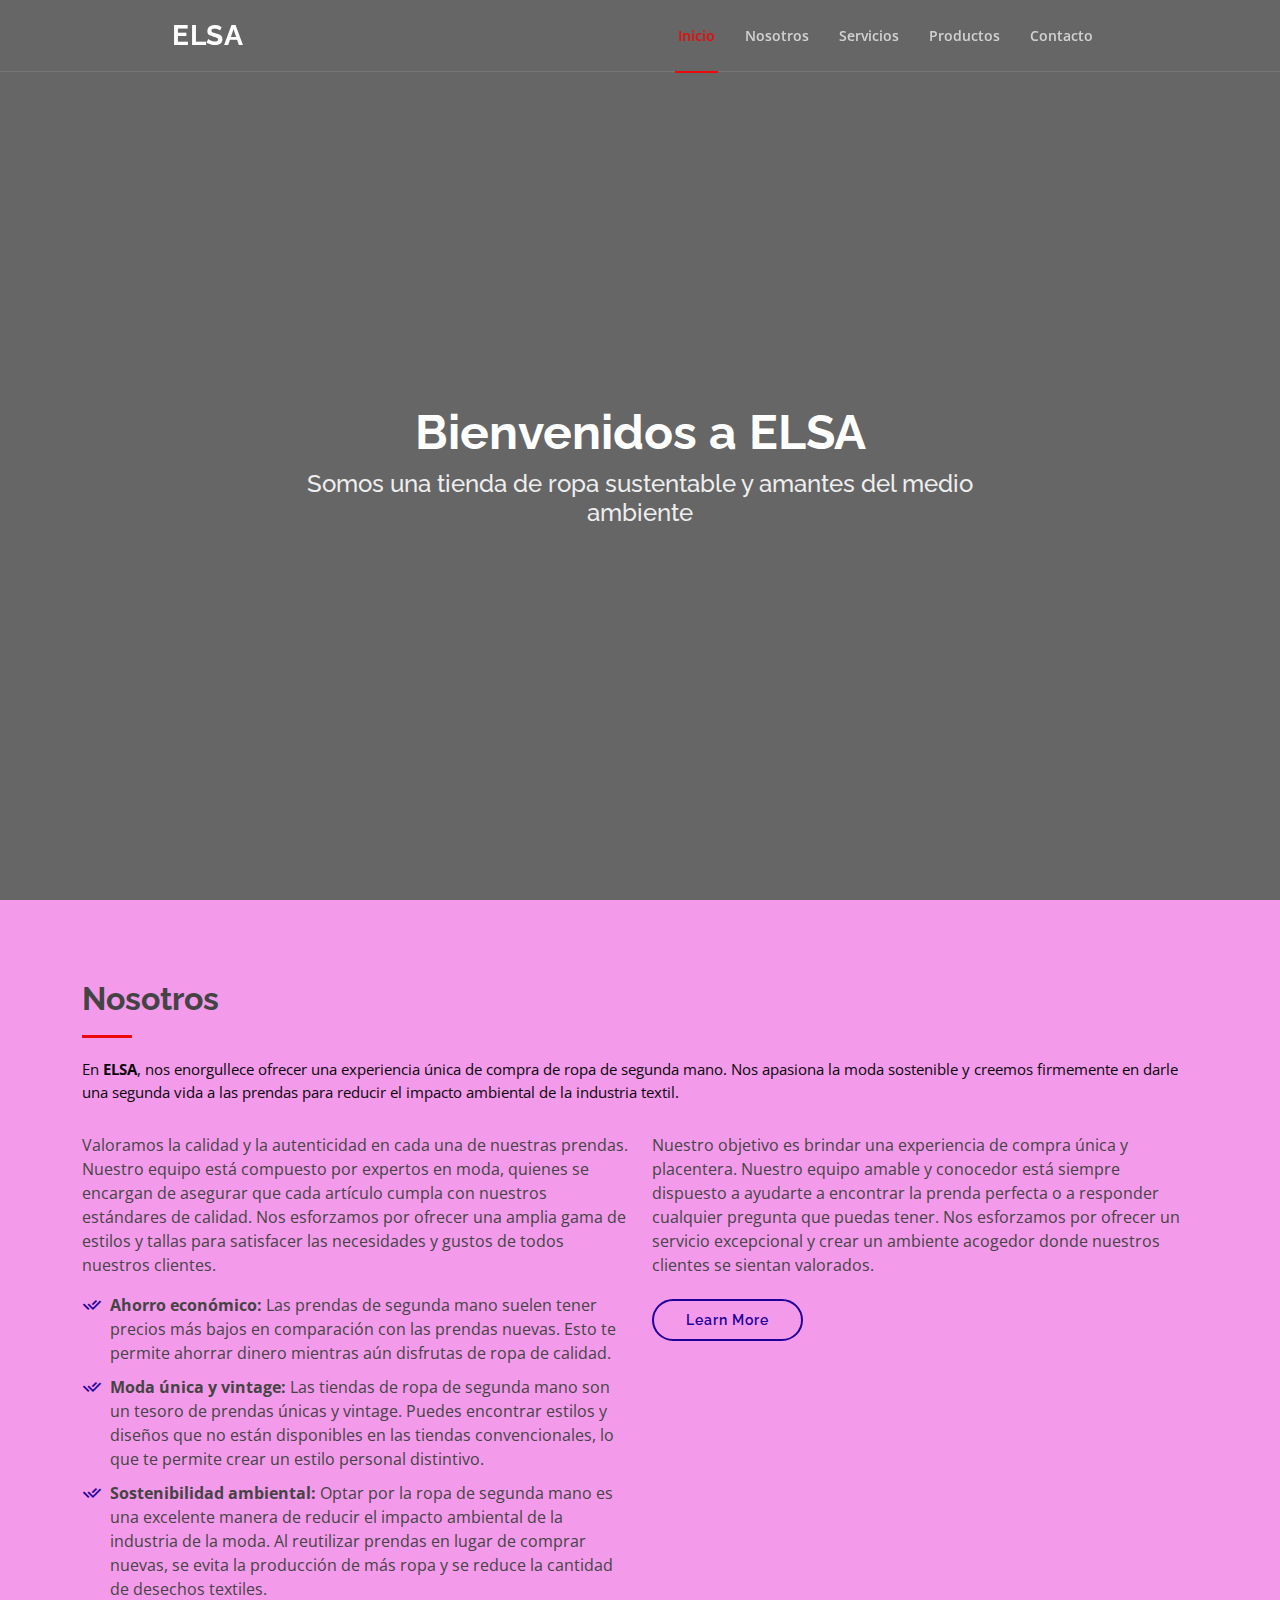
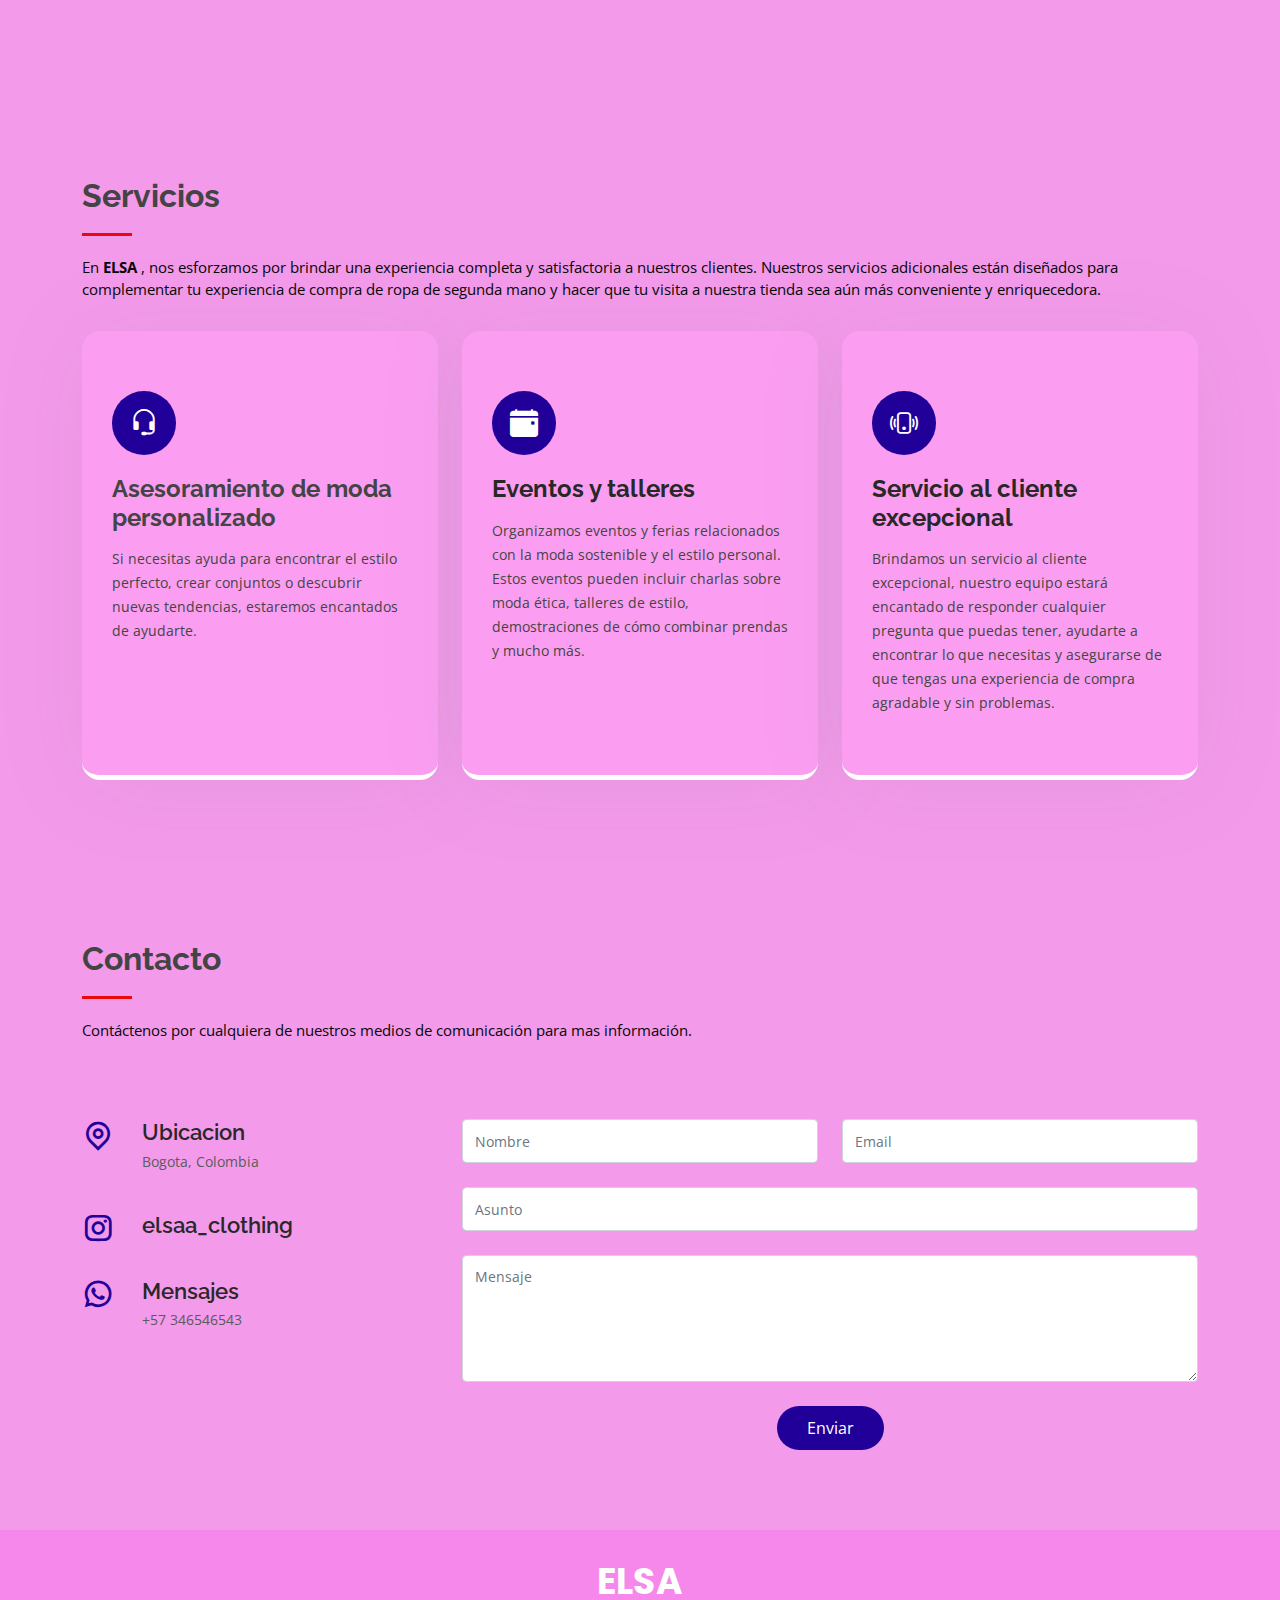
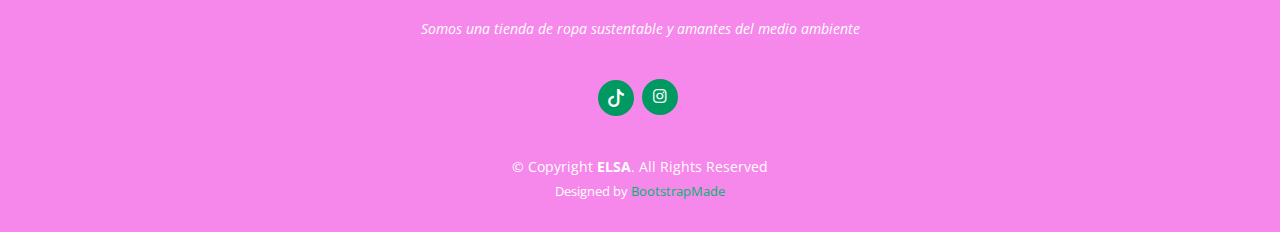
==== commit 45fbce0f: "agregando tiktok" ====
--- a/index.html
+++ b/index.html
@@ -231,7 +231,8 @@
       <h3>ELSA</h3>
       <p>Somos una tienda de ropa sustentable y amantes del medio ambiente</p>
       <div class="social-links">
-        <a href="#" class="tik-tok"><i class="bx bxl-tik-tok"></i></a>
+        <a href="#" class="tiktok"><i class="bi bi-tiktok"></i>
+        </a>
         <a href="https://www.instagram.com/elsaa_clothing/" class="instagram"><i class="bx bxl-instagram"></i></a>
       </div>
       <div class="copyright">
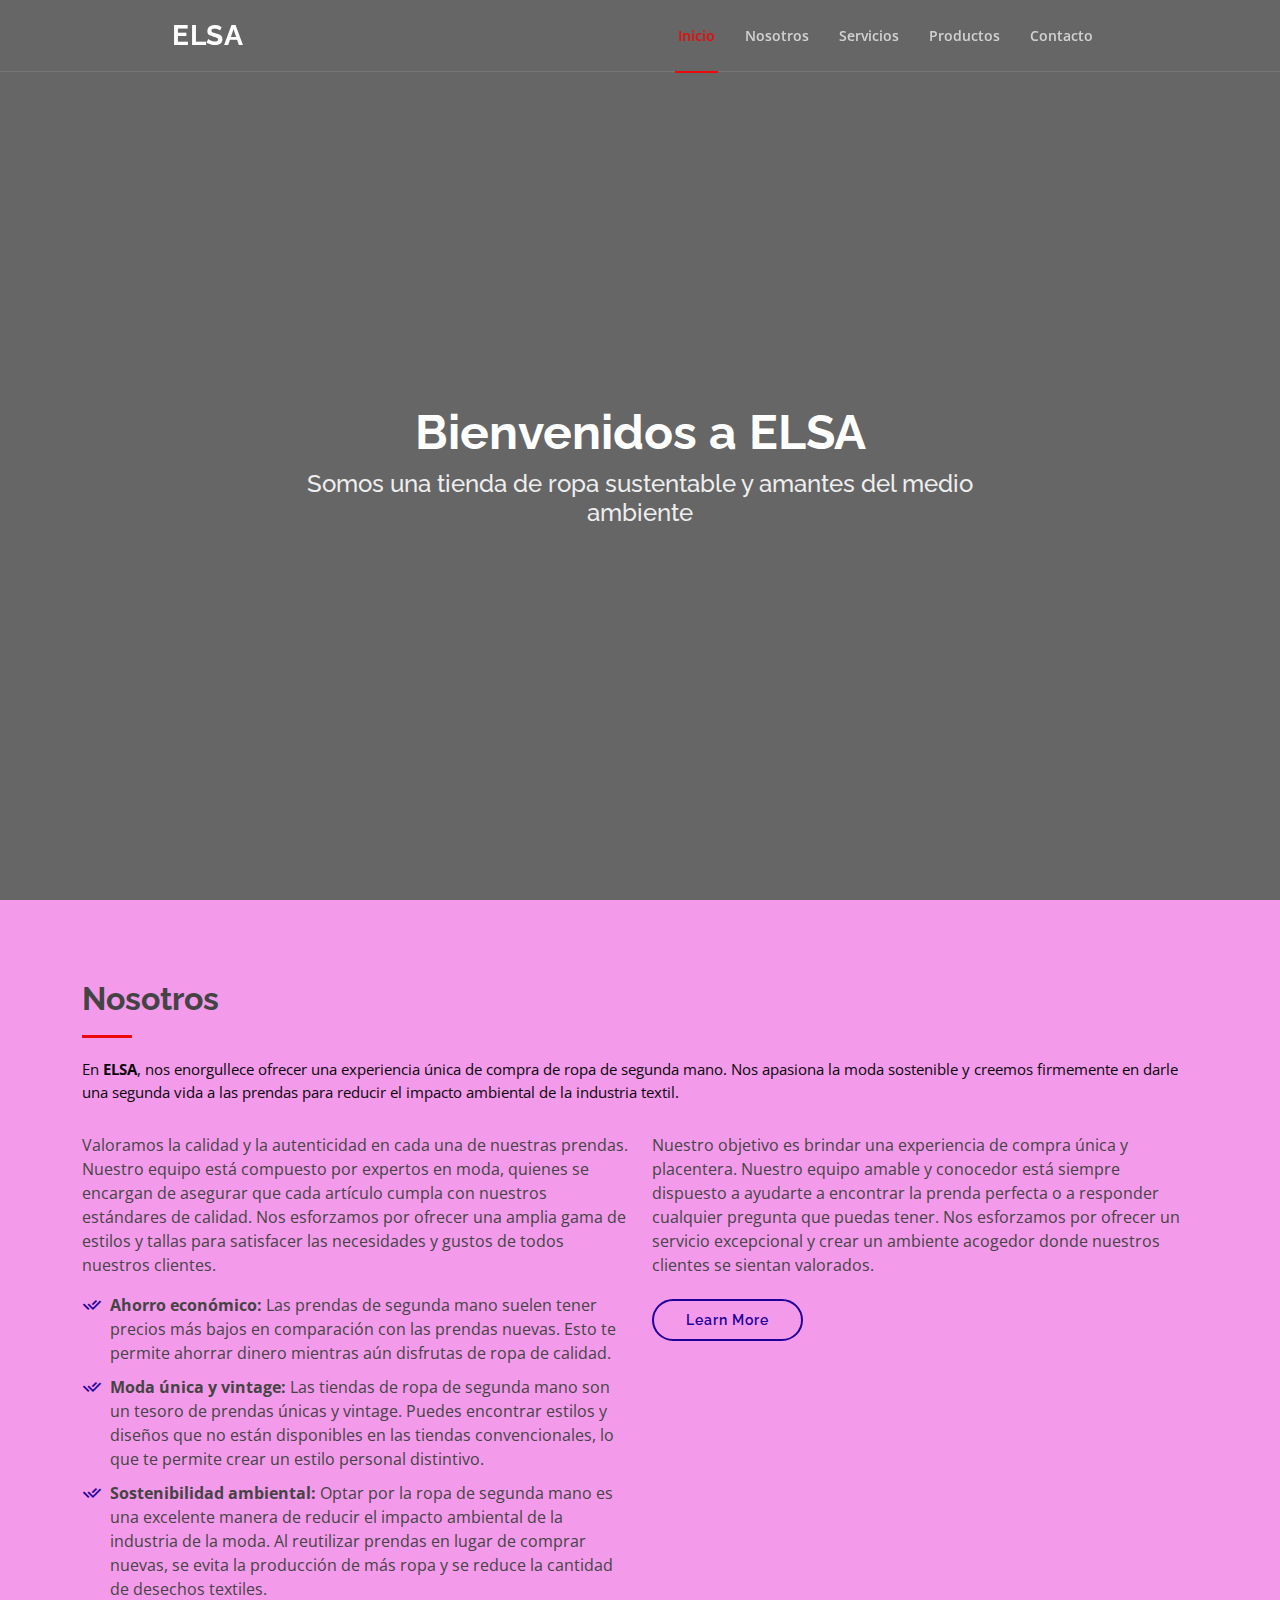
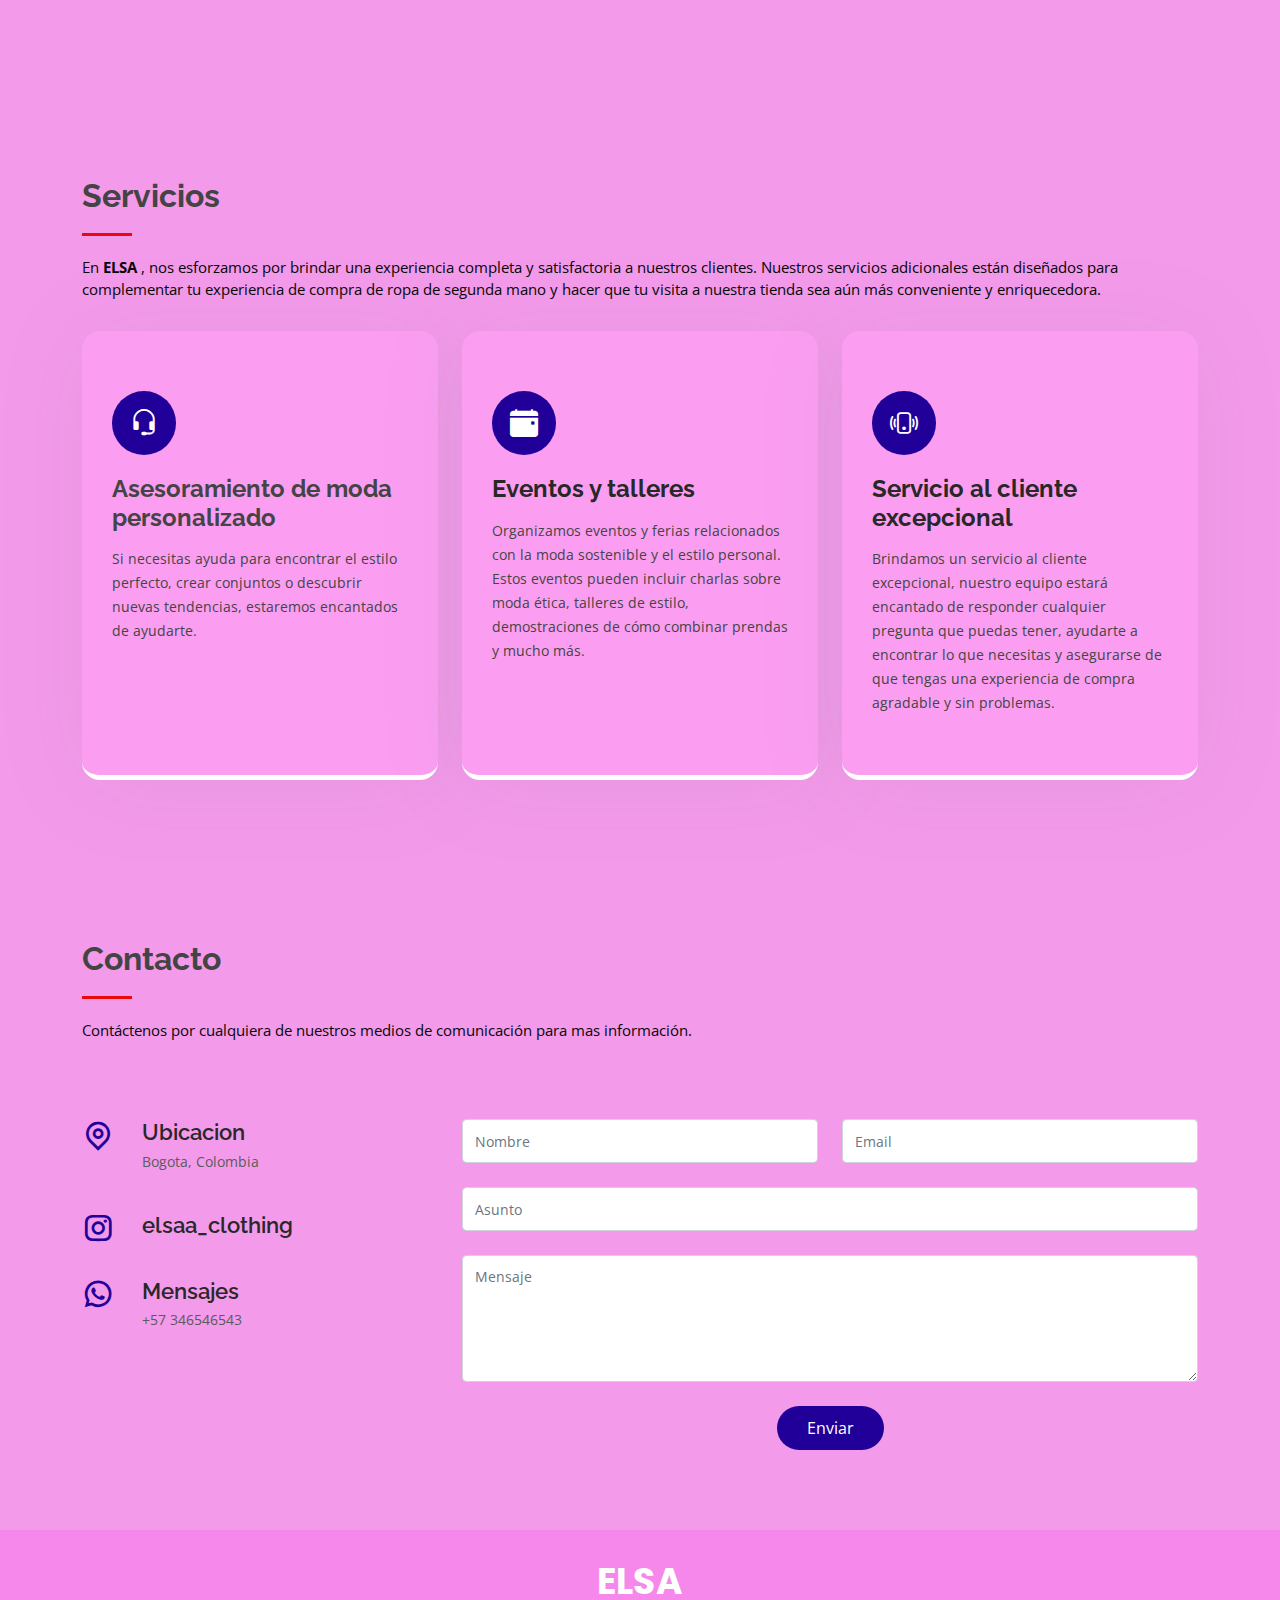
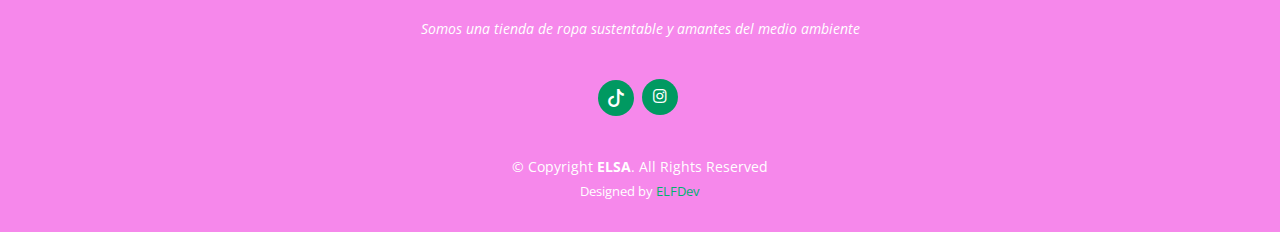
==== commit eec58902: "editando footer y redes" ====
--- a/index.html
+++ b/index.html
@@ -243,7 +243,7 @@
         <!-- You can delete the links only if you purchased the pro version. -->
         <!-- Licensing information: https://bootstrapmade.com/license/ -->
         <!-- Purchase the pro version with working PHP/AJAX contact form: https://bootstrapmade.com/knight-simple-one-page-bootstrap-template/ -->
-        Designed by <a href="https://bootstrapmade.com/">BootstrapMade</a>
+        Designed by <a href="https://elfdev.netlify.app/">ELFDev</a>
       </div>
     </div>
   </footer><!-- End Footer -->
